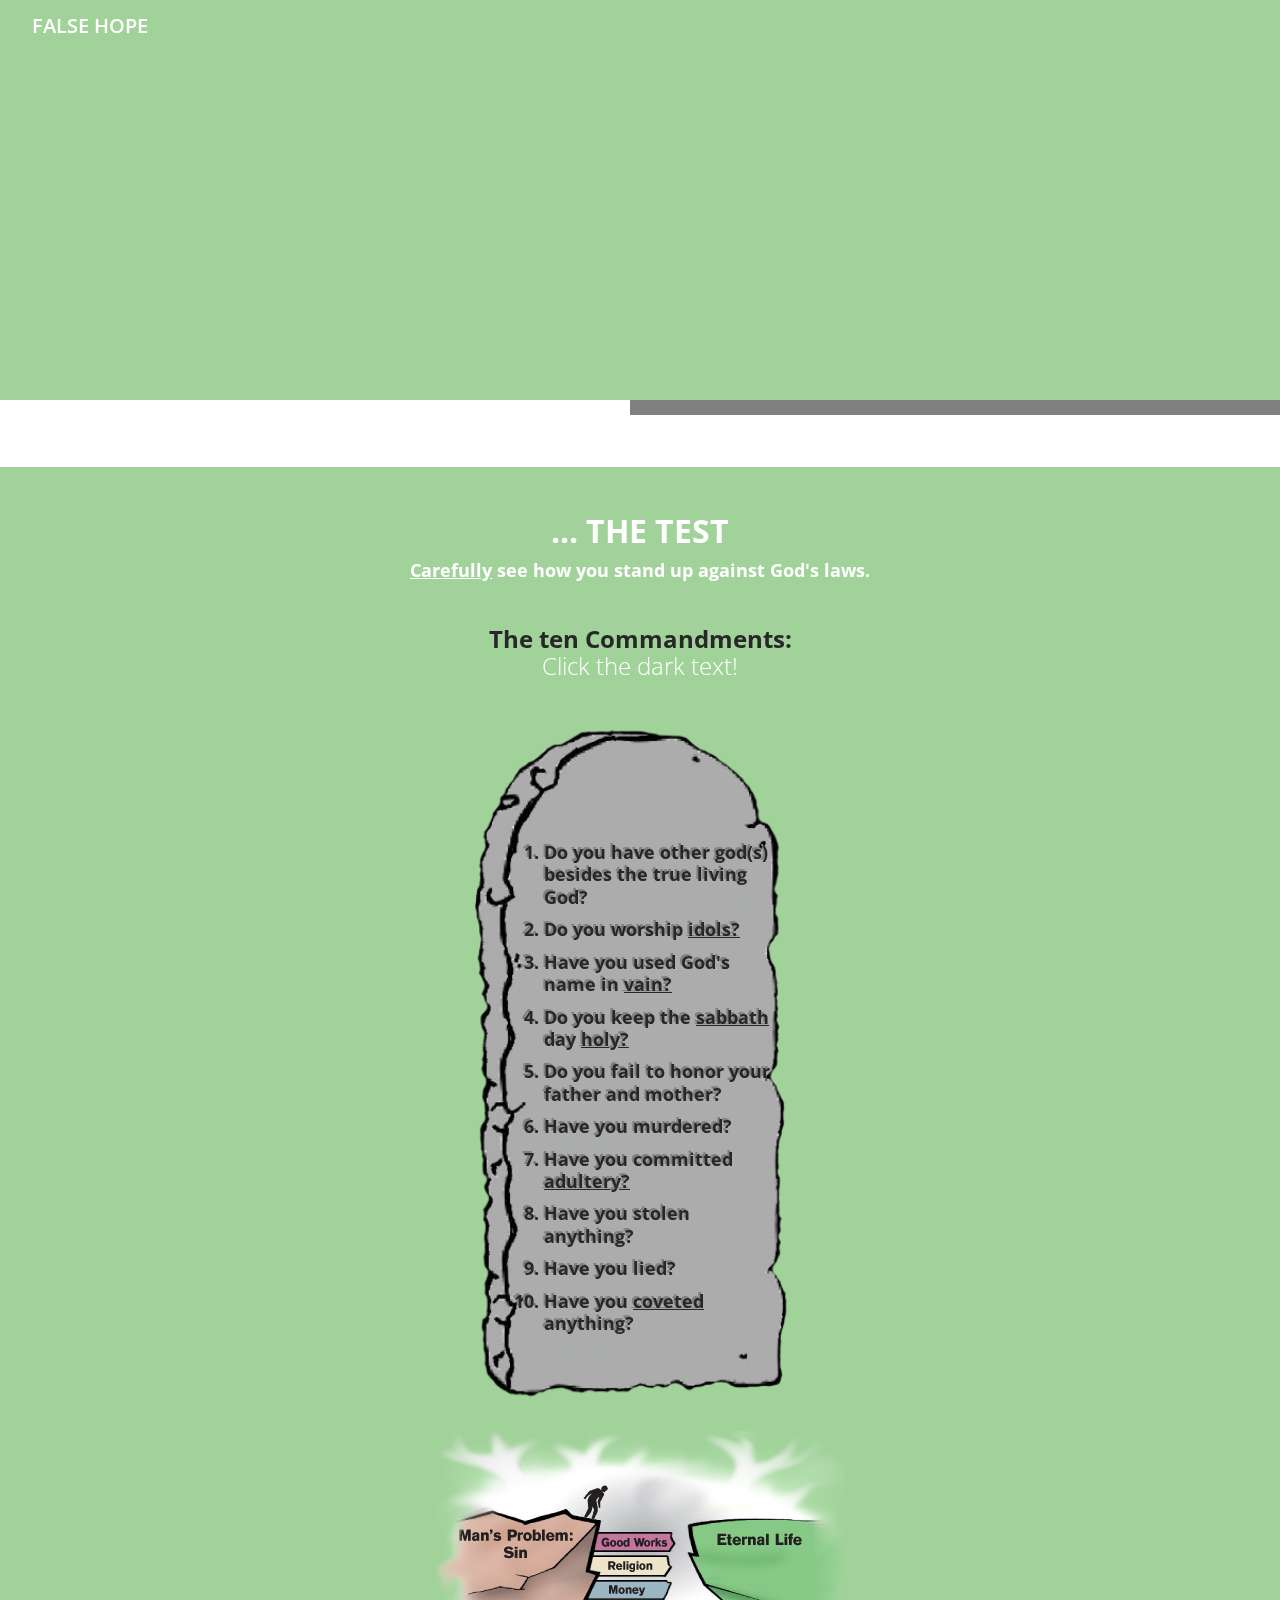
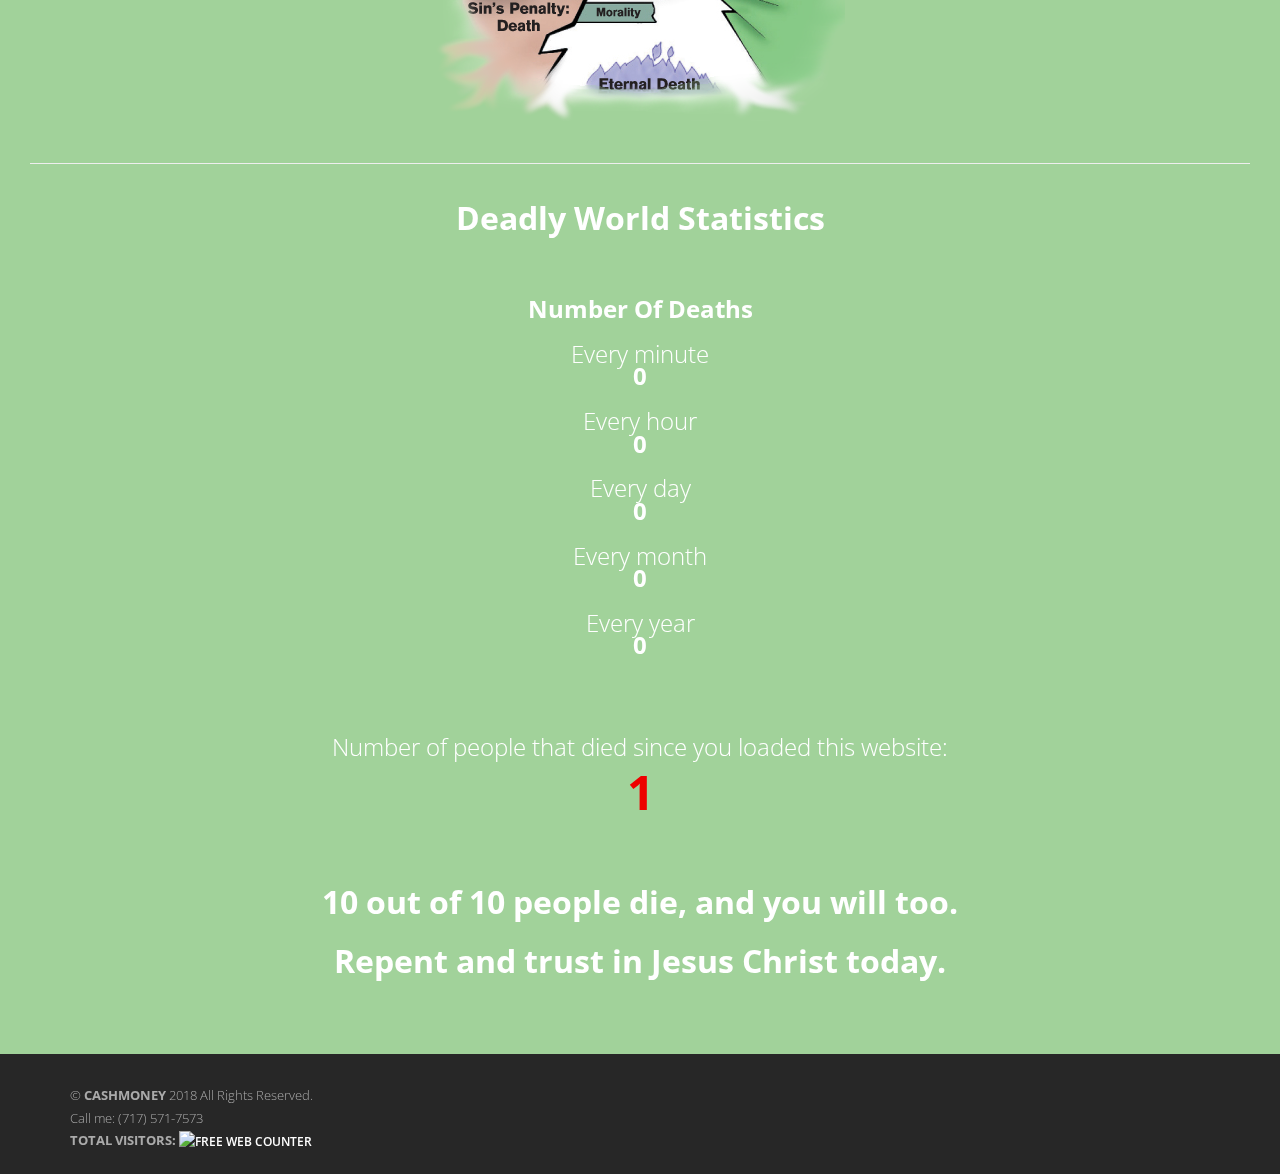
==== main.html @ 9b14effd "big commit landing page" ====
<!DOCTYPE html>
<html lang="en">

<!---------------------------------------------------- HEAD PAGE TITLE ----------------------------------------------------------->
  <head>
    <meta charset="utf-8">
    <meta http-equiv="X-UA-Compatible" content="IE=edge">
    <meta name="viewport" content="width=device-width, initial-scale=1">
   
    <title>FALSE HOPE</title>
	<link rel="shortcut icon" type="image/x-icon" href="cloud.ico" />
	<link rel="stylesheet" href="https://use.fontawesome.com/releases/v5.2.0/css/all.css" integrity="sha384-hWVjflwFxL6sNzntih27bfxkr27PmbbK/iSvJ+a4+0owXq79v+lsFkW54bOGbiDQ" crossorigin="anonymous">
    <link href="css/bootstrap.min.css" rel="stylesheet">
	<link rel="stylesheet" href="css/font-awesome.min.css">
	<link rel="stylesheet" href="css/animate.css">
	<link href="css/animate.min.css" rel="stylesheet"> 
	<link href="css/style.css" rel="stylesheet" />	
	<link href="css/clouds.css" rel="stylesheet" />	
	<link href="css/tree.css" rel="stylesheet" />	
  </head>
  <body>	
  <div class="bg">
  
  <!---------------------------------------------------- HEADER BANNER ----------------------------------------------------------->
	<header id="header" class="containera">
		<p class="menu"><i id="money" class="fas fa-cloud"></i> FALSE HOPE</p>
	</header>
	
<!---------------------------------------------------- VIDEO ----------------------------------------------------------->

<!--TREE----------------------->	
			  <div class="trunk">
			  <div>
				<div>
				  <div>
					<div>
					  <div>
						<div>
						  <div>
							<div></div>
							<div></div>
						  </div>
						  <div>
							<div></div>
							<div></div>
						  </div>
						</div>
						<div>
						  <div>
							<div></div>
							<div></div>
						  </div>
						  <div>
							<div></div>
							<div></div>
						  </div>
						</div>
					  </div>
					  <div>
						<div>
						  <div>
							<div></div>
							<div></div>
						  </div>
						  <div>
							<div></div>
							<div></div>
						  </div>
						</div>
						<div>
						  <div>
							<div></div>
							<div></div>
						  </div>
						  <div>
							<div></div>
							<div></div>
						  </div>
						</div>
					  </div>
					</div>
					<div>
					  <div>
						<div>
						  <div>
							<div></div>
							<div></div>
						  </div>
						  <div>
							<div></div>
							<div></div>
						  </div>
						</div>
						<div>
						  <div>
							<div></div>
							<div></div>
						  </div>
						  <div>
							<div></div>
							<div></div>
						  </div>
						</div>
					  </div>
					  <div>
						<div>
						  <div>
							<div></div>
							<div></div>
						  </div>
						  <div>
							<div></div>
							<div></div>
						  </div>
						</div>
						<div>
						  <div>
							<div></div>
							<div></div>
						  </div>
						  <div>
							<div></div>
							<div></div>
						  </div>
						</div>
					  </div>
					</div>
				  </div>
				  <div>
					<div>
					  <div>
						<div>
						  <div>
							<div></div>
							<div></div>
						  </div>
						  <div>
							<div></div>
							<div></div>
						  </div>
						</div>
						<div>
						  <div>
							<div></div>
							<div></div>
						  </div>
						  <div>
							<div></div>
							<div></div>
						  </div>
						</div>
					  </div>
					  <div>
						<div>
						  <div>
							<div></div>
							<div></div>
						  </div>
						  <div>
							<div></div>
							<div></div>
						  </div>
						</div>
						<div>
						  <div>
							<div></div>
							<div></div>
						  </div>
						  <div>
							<div></div>
							<div></div>
						  </div>
						</div>
					  </div>
					</div>
					<div>
					  <div>
						<div>
						  <div>
							<div></div>
							<div></div>
						  </div>
						  <div>
							<div></div>
							<div></div>
						  </div>
						</div>
						<div>
						  <div>
							<div></div>
							<div></div>
						  </div>
						  <div>
							<div></div>
							<div></div>
						  </div>
						</div>
					  </div>
					  <div>
						<div>
						  <div>
							<div></div>
							<div></div>
						  </div>
						  <div>
							<div></div>
							<div></div>
						  </div>
						</div>
						<div>
						  <div>
							<div></div>
							<div></div>
						  </div>
						  <div>
							<div></div>
							<div></div>
						  </div>
						</div>
					  </div>
					</div>
				  </div>
				</div>
				<div>
				  <div>
					<div>
					  <div>
						<div>
						  <div>
							<div></div>
							<div></div>
						  </div>
						  <div>
							<div></div>
							<div></div>
						  </div>
						</div>
						<div>
						  <div>
							<div></div>
							<div></div>
						  </div>
						  <div>
							<div></div>
							<div></div>
						  </div>
						</div>
					  </div>
					  <div>
						<div>
						  <div>
							<div></div>
							<div></div>
						  </div>
						  <div>
							<div></div>
							<div></div>
						  </div>
						</div>
						<div>
						  <div>
							<div></div>
							<div></div>
						  </div>
						  <div>
							<div></div>
							<div></div>
						  </div>
						</div>
					  </div>
					</div>
					<div>
					  <div>
						<div>
						  <div>
							<div></div>
							<div></div>
						  </div>
						  <div>
							<div></div>
							<div></div>
						  </div>
						</div>
						<div>
						  <div>
							<div></div>
							<div></div>
						  </div>
						  <div>
							<div></div>
							<div></div>
						  </div>
						</div>
					  </div>
					  <div>
						<div>
						  <div>
							<div></div>
							<div></div>
						  </div>
						  <div>
							<div></div>
							<div></div>
						  </div>
						</div>
						<div>
						  <div>
							<div></div>
							<div></div>
						  </div>
						  <div>
							<div></div>
							<div></div>
						  </div>
						</div>
					  </div>
					</div>
				  </div>
				  <div>
					<div>
					  <div>
						<div>
						  <div>
							<div></div>
							<div></div>
						  </div>
						  <div>
							<div></div>
							<div></div>
						  </div>
						</div>
						<div>
						  <div>
							<div></div>
							<div></div>
						  </div>
						  <div>
							<div></div>
							<div></div>
						  </div>
						</div>
					  </div>
					  <div>
						<div>
						  <div>
							<div></div>
							<div></div>
						  </div>
						  <div>
							<div></div>
							<div></div>
						  </div>
						</div>
						<div>
						  <div>
							<div></div>
							<div></div>
						  </div>
						  <div>
							<div></div>
							<div></div>
						  </div>
						</div>
					  </div>
					</div>
					<div>
					  <div>
						<div>
						  <div>
							<div></div>
							<div></div>
						  </div>
						  <div>
							<div></div>
							<div></div>
						  </div>
						</div>
						<div>
						  <div>
							<div></div>
							<div></div>
						  </div>
						  <div>
							<div></div>
							<div></div>
						  </div>
						</div>
					  </div>
					  <div>
						<div>
						  <div>
							<div></div>
							<div></div>
						  </div>
						  <div>
							<div></div>
							<div></div>
						  </div>
						</div>
						<div>
						  <div>
							<div></div>
							<div></div>
						  </div>
						  <div>
							<div></div>
							<div></div>
						  </div>
						</div>
					  </div>
					</div>
				  </div>
				</div>
			  </div>
			  <div>
				<div>
				  <div>
					<div>
					  <div>
						<div>
						  <div>
							<div></div>
							<div></div>
						  </div>
						  <div>
							<div></div>
							<div></div>
						  </div>
						</div>
						<div>
						  <div>
							<div></div>
							<div></div>
						  </div>
						  <div>
							<div></div>
							<div></div>
						  </div>
						</div>
					  </div>
					  <div>
						<div>
						  <div>
							<div></div>
							<div></div>
						  </div>
						  <div>
							<div></div>
							<div></div>
						  </div>
						</div>
						<div>
						  <div>
							<div></div>
							<div></div>
						  </div>
						  <div>
							<div></div>
							<div></div>
						  </div>
						</div>
					  </div>
					</div>
					<div>
					  <div>
						<div>
						  <div>
							<div></div>
							<div></div>
						  </div>
						  <div>
							<div></div>
							<div></div>
						  </div>
						</div>
						<div>
						  <div>
							<div></div>
							<div></div>
						  </div>
						  <div>
							<div></div>
							<div></div>
						  </div>
						</div>
					  </div>
					  <div>
						<div>
						  <div>
							<div></div>
							<div></div>
						  </div>
						  <div>
							<div></div>
							<div></div>
						  </div>
						</div>
						<div>
						  <div>
							<div></div>
							<div></div>
						  </div>
						  <div>
							<div></div>
							<div></div>
						  </div>
						</div>
					  </div>
					</div>
				  </div>
				  <div>
					<div>
					  <div>
						<div>
						  <div>
							<div></div>
							<div></div>
						  </div>
						  <div>
							<div></div>
							<div></div>
						  </div>
						</div>
						<div>
						  <div>
							<div></div>
							<div></div>
						  </div>
						  <div>
							<div></div>
							<div></div>
						  </div>
						</div>
					  </div>
					  <div>
						<div>
						  <div>
							<div></div>
							<div></div>
						  </div>
						  <div>
							<div></div>
							<div></div>
						  </div>
						</div>
						<div>
						  <div>
							<div></div>
							<div></div>
						  </div>
						  <div>
							<div></div>
							<div></div>
						  </div>
						</div>
					  </div>
					</div>
					<div>
					  <div>
						<div>
						  <div>
							<div></div>
							<div></div>
						  </div>
						  <div>
							<div></div>
							<div></div>
						  </div>
						</div>
						<div>
						  <div>
							<div></div>
							<div></div>
						  </div>
						  <div>
							<div></div>
							<div></div>
						  </div>
						</div>
					  </div>
					  <div>
						<div>
						  <div>
							<div></div>
							<div></div>
						  </div>
						  <div>
							<div></div>
							<div></div>
						  </div>
						</div>
						<div>
						  <div>
							<div></div>
							<div></div>
						  </div>
						  <div>
							<div></div>
							<div></div>
						  </div>
						</div>
					  </div>
					</div>
				  </div>
				</div>
				<div>
				  <div>
					<div>
					  <div>
						<div>
						  <div>
							<div></div>
							<div></div>
						  </div>
						  <div>
							<div></div>
							<div></div>
						  </div>
						</div>
						<div>
						  <div>
							<div></div>
							<div></div>
						  </div>
						  <div>
							<div></div>
							<div></div>
						  </div>
						</div>
					  </div>
					  <div>
						<div>
						  <div>
							<div></div>
							<div></div>
						  </div>
						  <div>
							<div></div>
							<div></div>
						  </div>
						</div>
						<div>
						  <div>
							<div></div>
							<div></div>
						  </div>
						  <div>
							<div></div>
							<div></div>
						  </div>
						</div>
					  </div>
					</div>
					<div>
					  <div>
						<div>
						  <div>
							<div></div>
							<div></div>
						  </div>
						  <div>
							<div></div>
							<div></div>
						  </div>
						</div>
						<div>
						  <div>
							<div></div>
							<div></div>
						  </div>
						  <div>
							<div></div>
							<div></div>
						  </div>
						</div>
					  </div>
					  <div>
						<div>
						  <div>
							<div></div>
							<div></div>
						  </div>
						  <div>
							<div></div>
							<div></div>
						  </div>
						</div>
						<div>
						  <div>
							<div></div>
							<div></div>
						  </div>
						  <div>
							<div></div>
							<div></div>
						  </div>
						</div>
					  </div>
					</div>
				  </div>
				  <div>
					<div>
					  <div>
						<div>
						  <div>
							<div></div>
							<div></div>
						  </div>
						  <div>
							<div></div>
							<div></div>
						  </div>
						</div>
						<div>
						  <div>
							<div></div>
							<div></div>
						  </div>
						  <div>
							<div></div>
							<div></div>
						  </div>
						</div>
					  </div>
					  <div>
						<div>
						  <div>
							<div></div>
							<div></div>
						  </div>
						  <div>
							<div></div>
							<div></div>
						  </div>
						</div>
						<div>
						  <div>
							<div></div>
							<div></div>
						  </div>
						  <div>
							<div></div>
							<div></div>
						  </div>
						</div>
					  </div>
					</div>
					<div>
					  <div>
						<div>
						  <div>
							<div></div>
							<div></div>
						  </div>
						  <div>
							<div></div>
							<div></div>
						  </div>
						</div>
						<div>
						  <div>
							<div></div>
							<div></div>
						  </div>
						  <div>
							<div></div>
							<div></div>
						  </div>
						</div>
					  </div>
					  <div>
						<div>
						  <div>
							<div></div>
							<div></div>
						  </div>
						  <div>
							<div></div>
							<div></div>
						  </div>
						</div>
						<div>
						  <div>
							<div></div>
							<div></div>
						  </div>
						  <div>
							<div></div>
							<div></div>
						  </div>
						</div>
					  </div>
					</div>
				  </div>
				</div>
			  </div>
			</div>
 
	</div>
	<br/>
	<br/>
	<br/>
<!---------------------------------------------------- FOOTER SUB-BODY ----------------------------------------------------------->
	<footer>
	
<!---------------------------------------------------- INTRODUCTION ----------------------------------------------------------->
		
		
<!---------------------------------------------------- THE TEST: THE TEN COMMANDMENTS ----------------------------------------------------------->
		<font size="4">
		<center>
			<br/>
				<p>
					<b>
					<font size="6">
							<i class="fas fa-clipboard-list"></i>
							... 
							<i id="money" class="fas fa-file-signature"></i>
						THE TEST
					</font> 
				</b>
				</p>
				<p>
				<b>
					<font size="4">
							<u>Carefully</u> see how you stand up against God's laws.
					</font>
				</b>
			<br/>
			<br/>
			<br/>
			
			<a title="Click to be taken to exodus 20 :)" target="_blank" href="https://www.biblegateway.com/passage/?search=Exodus+20%3A1-21&version=NIV"> 
				<font size="5">
					<b>
						The ten Commandments:
					</b>
				</font>
			</a>
			</br>
			<font size="5">
				<span class="blinking"><i  class="fas fa-hand-point-right"></i>
				Click the dark text!</span>
			</font>

			<div id="containerImg">
				<img id="image" src="tablet.png">
					<a id="text">
						<ol class="tenCom" >
							<b>
								<li onclick="com1()">
									<a>
										Do you have other god(s) besides the true living God? 
									</a>
								</li>
								<p class="sep"></p>
								
								<li onclick="com2()">
									<a>
										Do you worship
										<a title="Click for definition :)" target="_blank" href="https://www.biblestudytools.com/dictionary/idolatry/">
											<u>idols?</u>
										</a>
									</a>
								</li>
								<p class="sep"></p>
								
								<li onclick="com3()">
									<a>
										Have you used God's name in 
										<a title="Click for definition :)" target="_blank" href="https://www.biblestudytools.com/dictionary/vain/">
											<u>vain?</u>
										</a>
									</a>
								</li>
								<p class="sep"></p>
								
								<li onclick="com4()">
									<a>
										Do you keep the 
										<a title="Click for definition :)" target="_blank" href="https://www.biblestudytools.com/dictionary/sabbath/">
											<u>sabbath</u>
										</a> 
										<a>day</a>
										<a title="Click for definition :)" target="_blank" href="https://www.biblestudytools.com/dictionary/holy-holiness/">
											<u>holy?</u>
										</a>
									</a>
								</li>
								<p class="sep"></p>
								
								<li onclick="com5()">
									<a>
										Do you fail to honor your father and mother?
									</a>
								</li>
								<p class="sep"></p>
								
								<li onclick="com6()">
									<a>
										Have you murdered?
									</a>
								</li>
								<p class="sep"></p>
								
								<li onclick="com7()">
									<a>
										Have you committed
											<a title="Click for definition :)" target="_blank" href="https://www.christiancourier.com/articles/343-what-is-adultery">
											<u>adultery?</u>
											</a>
									</a>
								</li>
								<p class="sep"></p>
								
								<li onclick="com8()">
									<a>
										Have you stolen anything?
									</a>
								</li>
								<p class="sep"></p>
								
								<li onclick="com9()">
									<a>
										Have you lied?
									</a>
								</li>
								<p class="sep"></p>
								
								<li onclick="com10()">
									<a>
										Have you 
											<a title="Click for definition :)" target="_blank" href="https://www.google.com/search?q=covet+meaning&ie=utf-8&oe=utf-8&client=firefox-b-1">
											<u>coveted</u>
											</a> 
										
										<a>anything?</a>
									</a>
								</li>
							</b>
						</ol>
					</a>
				</div>
					
			</center>
			</font>
		</p>

<!---------------------------------------------------- FURTHER EXPLAINATION ----------------------------------------------------------->
			
			
					 <center>
						<img class="responsive" src="bridge1.png"/>
					 </center>
				 
			
			
<!---------------------------------------------------- DEADLY STATISTICS ----------------------------------------------------------->
		</br>
				<hr/>
					<center>
						<br/>
							<p>
							<b>
							<font size="6">
								<span class="bs">
									<i class="fas fa-skull"></i> 
									Deadly
								</span> 
									World Statistics
								</b> 
								</p>
							</font>
						</br>
						</br>
						
							<font size="5">
								<div id="counter">
									<b>Number Of Deaths</b>
									<br/>
									<br/>
										 Every minute <br/><b><span class="counter-value" data-count="105">0</span></b>
									<br/>
									<br/>
										 Every hour <br/><b><span class="counter-value" data-count="6316">0</span></b>
									<br/>
									<br/>
										 Every day <br/><b><span class="counter-value" data-count="151600">0</span></b>
									<br/>
									<br/>
										Every month <br/><b><span class="counter-value" data-count="4608333">0</span></b>
									<br/>
									<br/>
										Every year <br/><b><span class="counter-value" data-count="55300000">0</span></b>
								</div>
								<br/>
								<br/>
								<br/>
									<div >
										  Number of people that died since you loaded this website: <br/><br/>
										<font size="8" color="#EE0000"><b><span class="yearCount" data-count="55300000">0</span></b>
										</font>
									</div>
									<br/>
									<br/>
									<br/>
							</font>
							<font size="6">
								<b> 
									10 out of 10 people die, and you will too. <br/><br/>
									Repent and trust in Jesus Christ today.
								</b>
							</font>
							
							
							<br/>
							<br/>
							<br/>
					</center>						
	</footer>

<!---------------------------------------------------- THE FOOT ----------------------------------------------------------->
	<div class="sub-footer">
		<div class="container">			
				<div class="copyright">
					<p>&copy; <b>CASHMONEY</b> 2018 All Rights Reserved.<br/> Call me:</b> (717) 571-7573
				
                
				<br/>
				<b>TOTAL VISITORS: </b>
					<a href='https://www.counter12.com'><img src='https://www.counter12.com/img-w44DDz823wAZBCW9-33.gif' border='0' alt='free web counter'></a><script type='text/javascript' src='https://www.counter12.com/ad.js?id=w44DDz823wAZBCW9' height="5px" width="7px"></script>
					</p>
					
				</div>
		</div>				
	</div>

<!---------------------------------------------------- TEN COMMANDMENT INFORMATION ----------------------------------------------------------->
	<script>
	function com1() {
			alert("Commandment 1:" + "\n" + "\n" + " Anything that replaces the God that gave you life is considered a false god. (e.g. Science, the universe, yourself...)");
	}
	function com2() {
			alert("Commandment 2:" + "\n" + "\n" + "Idolatry is not just bowing down to wooden carvings." + "\n" + "\n" + " Have you ever watched American idol? Consider the TV stars you may worship or the football team you might glorify. You may not be falling on your face towards a manmade object, but anything that is manmade and holds a resemblance to heaven or God is considered a false image or in other words an idol. (e.g. do you worship money, sex, food, sleep, people, images...)" + "\n" + "\n" + "Are you an idolater?  ");
	}
	function com3() {
			alert("Commandment 3:" + "\n" + "\n" + " Using God's name as a swear word is considered blasphemy, it’s very serious." + "\n" + "\n" + " God said in Exodus 20 that He will not hold anyone guiltless who does this. Saying the name of Jesus is the same thing. When you do this, you are cursing the God who is giving you life. Isn't it peculiar that we us God's name and no other god(s), perhaps it's because we know which God has authority. (e.g. omg, oh my God...) " + "\n" + "\n" + " Have you used God's name as a curse word?");
	}
	function com4() {
			alert("Commandment 4:" + "\n" + "\n" + " The sabbath day is one day out of the week you choose not to work on (e.g. Sunday)." + "\n" + "\n" + " Matthew 12:8 Describes Jesus as being the Lord of sabbath, which indicates that He has authority over the rules and regulations that govern the sabbath day." + "\n" + "\n" + " Have you broken the sabbath?  ");
	}
	function com5() {
			alert("Commandment 5:" + "\n" + "\n" + " When your parents told you to do, think or say something did you honor their request? If you have dishonored them even one time you have broken this law." + "\n" + "\n" + " Have you dishonored your parents?");
	}
	function com6() {
			alert("Commandment 6:" + "\n" + "\n" + " Jesus said in Matthew 5:21-26 anyone who is angry with someone has committed murder with them in their heart." + "\n" + "\n" + " Have you ever hated someone or was angry towards them?");
	}
	function com7() {
			alert("Commandment 7:" + "\n" + "\n" + " Jesus said in Matthew 5:28 anyone who looks at a woman or man lustfully (sexual desire) has already committed adultery with them in their heart." + "\n" + "\n" + " Have you committed adultery?");
	}
	function com8() {
			alert("Commandment 8:" + "\n" + "\n" + " Have you stolen anything? The value of the object doesn’t matter. (e.g. music, candy, money...)");
	}
	function com9() {
			alert("Commandment 9:" + "\n" + "\n" + " Bearing false witness is the same as lying. If you have told lies you are considered a liar." + "\n" + "\n" + " Have you ever lied?");
	}
	function com10() {
			alert("Commandment 10:" + "\n" + "\n" + " Coveting is a yearning to want or possess something." + "\n" + "\n" + " Have you ever coveted?");
	}
	</script>

<!---------------------------------------------------- JAVASCRIPT PLUGINS ----------------------------------------------------------->
    <script src="js/jquery.js"></script>		
    <script src="js/bootstrap.min.js"></script>	
	<script src="js/wow.min.js"></script>
	
	<script src="https://ajax.googleapis.com/ajax/libs/jquery/2.1.1/jquery.min.js"></script>
	<script src="https://cdnjs.cloudflare.com/ajax/libs/jquery-countto/1.2.0/jquery.countTo.js"></script>
	
<!---------------------------------------------------- JAVASCRIPT CODE ----------------------------------------------------------->
	<script>
	wow = new WOW(
	 {
	
		}	) 
		.init();
	</script>
	<script>
	document.getElementById('currentyear').appendChild(document.createTextNode(new Date().getFullYear()))
	</script>	
	
<!---------------------------------------------------- JAVASCRIPT national debt raw number ----------------------------------------------------------->	
	<script src="https://cdn.rawgit.com/shennyg/us-national-debt-widget/d402d06f61b19aee6c134007f3cad3a0fe39a2a8/dist/debtClock.min.js" type="text/javascript">
	</script>
	<script type="text/javascript">
	(function() {
    var options = {};
    var debtClock = new DebtClock(options);
	})();
	</script>
	
<!---------------------------------------------------- COUNTER WHEN SCROLLED ----------------------------------------------------------->
	<script>
	var a = 0;
	$(window).scroll(function() {

	var oTop = $('#counter').offset().top - window.innerHeight;
	if (a == 0 && $(window).scrollTop() > oTop) {
    $('.counter-value').each(function() {
      var $this = $(this),
        countTo = $this.attr('data-count');
      $({
        countNum: $this.text()
      }).animate({
          countNum: countTo
        },

        {

          duration: 10000,
          easing: 'swing',
          step: function() {
            $this.text(Math.floor(this.countNum));
          },
          complete: function() {
            $this.text(this.countNum);
            //alert('finished');
          }

        });
		});
		a = 1;
	}

	});
	</script>
	
<!---------------------------------------------------- ADDITIONAL CODE FOR SCROLL COUNTER ----------------------------------------------------------->
	<script>
	/*Appear than count function*/
	function isScrolledIntoView(el) {
	var elemTop = el.getBoundingClientRect().top;
	var elemBottom = el.getBoundingClientRect().bottom;

	var isVisible = (elemTop >= 0) && (elemBottom <= window.innerHeight);
	return isVisible;
	}

	$(window).on('scroll', function() {
	if (isScrolledIntoView(document.getElementById('counters'))) {
    $('.ace-counter-number').countTo();

    // Unbind scroll event
    $(window).off('scroll');
	}
	});
	</script>
	
<!---------------------------------------------------- AUTO COUNTER WHEN PAGE IS LOADED  ----------------------------------------------------------->
	<script>
	/*countyear automatically */
	$('.yearCount').each(function() {
    var $this = $(this),
      countTo = $this.attr('data-count');

    $({
      countNum: $this.text()
    }).animate({
        countNum: countTo
      },

      {

        duration: 31557600000,
        easing: 'linear',
        step: function() {
          $this.text(Math.floor(this.countNum));
        },
        complete: function() {
          $this.text(this.countNum);
        }

      });

	});
	</script>
	<script>
	/*countyear automatically */
	$('.moneyearned').each(function() {
    var $this = $(this),
      countTo = $this.attr('data-count');

    $({
      countNum: $this.text()
    }).animate({
        countNum: countTo
      },

      {

        duration: 30000,
        easing: 'linear',
        step: function() {
          $this.text(Math.floor(this.countNum));
        },
        complete: function() {
          $this.text(this.countNum);
        }

      });

	});
	</script>
	</div>
  </body>
</html>
---- css/style.css ----
@import url(http://fonts.googleapis.com/css?family=Open+Sans:400,300,700,600);
@import url('font-awesome.css');
/* ==== overwrite bootstrap standard ==== */
@import url('animate.css');

.titlehome {
	max-width: 100%;
    	height: auto;
	position: fixed;
	top: 32%;
  	left: 32%;
}

.img-hor-vert {
     	-moz-transform: scaleX(-1);
        -o-transform: scaleX(-1);
        -webkit-transform: scaleX(-1);
        transform: scaleX(-1);
        filter: FlipH;
        -ms-filter: "FlipH";
}

body {
	font-family:'Open Sans', Arial, sans-serif;
	font-size:14px;
	font-weight:300;
	line-height:1.6em;
	color:#fff;
	background-color:#fff;
	overflow-x:hidden;
}

hi,h2,h4,h6 {
	color:#272727;
	line-height:1.1em;
}

p {
	color:#aaa;
	font-size:13px;

}
div.cons {
	margin-top: 275px;
	margin-bottom: 275px;
}
a {
    text-decoration:none;
    transition: all 0.1s ease-in-out;
    -moz-transition: all 0.1s ease-in-out;
    -webkit-transition: all 0.1s ease-in-out;
    -o-transition: all 0.1s ease-in-out;
    outline: none;
	color:#272727;
}
a:hover {
	text-decoration: none;
	color:#aaa;	
	}

.btn {
	border-radius:0;
	margin-top:10px;
	background-color: #70bb65;
	text-transform:uppercase;
	border-color:#fff;
	font-size:14px;
}

.btn:hover {
	background-color: #fff;
	border-color:#f2f2f2;
	color:#272727;	
}

.tenCom {
	text-decoration:none;
    	transition: all 0.1s ease-in-out;
    	-moz-transition: all 0.1s ease-in-out;
    	-webkit-transition: all 0.1s ease-in-out;
   	 -o-transition: all 0.1s ease-in-out;
   	 
	color:#272727;
	position: absolute;
   	 left: 45px;
	margin-top:150px;
	width: 270px;
	height: 687px;
}

ol {
	text-shadow: -0.1em -0.1em 0.02em gray;
	text-align: left;
	
}

.sep {
	line-height: 30px;
}

.container {
	height: 100px;
}
.containera {
	height: 400px;
}



#money {
  animation: shake 10.0s infinite;
}

@keyframes shake {
 0% { transform: translate(-1px, 1px) rotate(0deg); }
  5% { transform: translate(1px, -2px) rotate(-1deg); }
  10% { transform: translate(-3px, 0px) rotate(1deg); }
  15% { transform: translate(3px, 2px) rotate(0deg); }
  20% { transform: translate(1px, -1px) rotate(-1deg); }
  25% { transform: translate(-1px, 2px) rotate(1deg); }
  30% { transform: translate(-3px, 1px) rotate(0deg); }
  35% { transform: translate(3px, 1px) rotate(-1deg); }
  40% { transform: translate(-1px, -3px) rotate(1deg); }
  45% { transform: translate(1px, 1px) rotate(0deg); }
  50% { transform: translate(-2px, -1px) rotate(-1deg); }
55% { transform: translate(-1px, 1px) rotate(0deg); }
  60% { transform: translate(1px, -2px) rotate(-1deg); }
  65% { transform: translate(-3px, 0px) rotate(1deg); }
  70% { transform: translate(3px, 2px) rotate(0deg); }
  75% { transform: translate(1px, -1px) rotate(-1deg); }
  80% { transform: translate(-1px, 2px) rotate(1deg); }
  85% { transform: translate(-3px, 1px) rotate(0deg); }
  90% { transform: translate(3px, 1px) rotate(-1deg); }
  95% { transform: translate(-1px, -3px) rotate(1deg); }
  100% { transform: translate(1px, 1px) rotate(0deg); }
0% { transform: translate(-1px, 1px) rotate(0deg); }
  
}

 	

.responsive {
  width: auto ;
  max-width: 100% ;
  height: auto ;
} 
/*===========================
  Menu and Navigation
============================ */


.menu {
	padding: 15px;
	font-size:20px;
	color: white;
	float:left;
	text-transform:uppercase;
	font-weight:600;	
}

.navbar-collapse {
  padding-right: 15px;
  padding-left: 15px;
  overflow-x: visible;
  -webkit-overflow-scrolling: touch;
  border-top: 0px solid transparent;
  -webkit-box-shadow: inset 0 1px 0 rgba(255, 255, 255, .1);
          box-shadow: inset 0 1px 0 rgba(255, 255, 255, .1);
}
.navbar-collapse.in {
  overflow-y: auto;
}

.menu ul.nav-tabs li {
	color:#fff;	
}

.nav-tabs {
	border-bottom: 0;
}
.nav-tabs > li {
	float: left;
	margin-bottom: 0;
}

.nav-tabs > li > a {	
	border-radius:0;
	color:#fff;
	padding:30px;
}

.nav-tabs > li > a:hover {
	color:#272727;
	background:#fff;	
} 

.nav-tabs > li a.active {
	color: #555;
	cursor: default;
	background-color: #fff;
	border: 1px solid #fff;
	border-bottom-color:#fff;
}

.navbar-default {
	background-color: #70bb65;
	border-color:#70bb65;
}
/*===========================
vid border
===========================*/
.vid-border{
	
	border-left: 14px solid black;
	border-right: 14px solid black;
	
}
/*===========================
vid background
============================*/

.bg {
	background-color: #a1d29a;
}

/*===========================
video
============================*/

.video-container {
	position:relative;
	padding-bottom:56.25%;
	padding-top:30px;
	height:0;
	overflow:hidden;
	background-color: #70bb65;
}

.video-container iframe, .video-container object, .video-container embed {
	position:absolute;
	top:0;
	left:0;
	width:100%;
	height:100%;
}

.imgbill {
	opacity: 0.5;
}

#containerbill {
	width: 282px; 
  	height: 150px;
  	position: relative;
}

#imagebill {
  	position: absolute;
  	left: 0;
	top: 0;
	width: 282px;
	height:	150px;

	animation: dollarbill 25.0s;
  	animation-iteration-count: infinite;
}

.natdebt {
	
	font-size:25px;
	opacity: 100;
 	position: absolute;
    	top: 50%;
    	left: 50%;
    	transform: translate(-50%, -50%);
}



@keyframes dollarbill {
  0% { transform: translate(1px, 1px) rotate(0deg); }
  10% { transform: translate(-1px, -2px) rotate(-1deg); }
  20% { transform: translate(-3px, 0px) rotate(1deg); }
  30% { transform: translate(3px, 2px) rotate(0deg); }
  40% { transform: translate(1px, -1px) rotate(1deg); }
  50% { transform: translate(-1px, 2px) rotate(-1deg); }
  60% { transform: translate(-3px, 1px) rotate(0deg); }
  70% { transform: translate(3px, 1px) rotate(-1deg); }
  80% { transform: translate(-1px, -1px) rotate(1deg); }
  90% { transform: translate(1px, 2px) rotate(0deg); }
  100% { transform: translate(1px, -2px) rotate(-1deg); }
}




.about {
	padding:80px 0 80px 0;
	background:#fff;
}

.about .text-center h2 {
	text-transform:uppercase;
	font-weight:550;
	font-size:24px;
}

.about .text-center p {
	margin-top:20px;
	margin-bottom:80px;
	color:#aaa;
} 

.btn-gamp a {
  float: right;
  font-size: 12px;
  text-transform: uppercase;
  letter-spacing: 3px;
  color: #272727;
  border: 2px solid #272727;
  width: 180px;
  height: 60px;
  text-align: center;
  display: inline-block;
  line-height: 56px;
}

.btn-gamp a:hover {
  opacity: 0.8;
  transition: all 0.5s;
}

.gamp-btn a {
  float: left;
  font-size: 12px;
  text-transform: uppercase;
  letter-spacing: 3px;
  background: #272727;
  color: #ffffff;
  width: 180px;
  height: 60px;
  text-align: center;
  display: inline-block;
  line-height: 60px;
}
.gamp-btn a:hover {
  color: #ffffff;
  opacity: 0.8;
  transition: all 0.5s;
}

.center span {
	color:#E8CE0E;
}

#about-us {
	margin-bottom:50px;
}

#about-us .text-center h2 {
	text-transform:uppercase;
	font-weight:550;
	font-size:24px;
	margin-bottom:30px;
}

.skill_text {
  display: block;
  margin-bottom: 60px;
  margin-top: 25px;
  overflow: hidden;
}

.sinlge-skill {
  background:#f2f2f2;
  border-radius: 100%;
  color: #FFFFFF;
  font-size: 22px;
  font-weight: bold;
  height: 200px;
  position: relative;
  width: 200px;
  text-transform: uppercase;
  overflow: hidden;
  margin: 30px 0;
}

.sinlge-skill p em {
  color: #FFFFFF;
  font-size: 38px;
}

.sinlge-skill p {
  line-height: 1;
   color: #FFFFFF;
}

.joomla-skill, 
.html-skill, 
.css-skill, 
.wp-skill {
  position: absolute;
  height: 100%;
  bottom: 0;
  width:100%;
  border-radius: 100%;
  padding: 70px 0;
  text-align: center;
}

.joomla-skill {
  background: rgb(242,242,242); /* Old browsers */
  background: -moz-linear-gradient(top, rgba(242,242,242,1) 0%, rgba(242,242,242,1) 28%, rgba(45,125,164,1) 28%); /* FF3.6+ */
  background: -webkit-gradient(linear, left top, left bottom, color-stop(0%,rgba(242,242,242,1)), color-stop(28%,rgba(242,242,242,1)), color-stop(28%,rgba(45,125,164,1))); /* Chrome,Safari4+ */
  background: -webkit-linear-gradient(top, rgba(242,242,242,1) 0%,rgba(242,242,242,1) 28%,rgba(45,125,164,1) 28%); /* Chrome10+,Safari5.1+ */
  background: -o-linear-gradient(top, rgba(242,242,242,1) 0%,rgba(242,242,242,1) 28%,rgba(45,125,164,1) 28%); /* Opera 11.10+ */
  background: -ms-linear-gradient(top, rgba(242,242,242,1) 0%,rgba(242,242,242,1) 28%,rgba(45,125,164,1) 28%); /* IE10+ */
  background: linear-gradient(to bottom, rgba(242,242,242,1) 0%,rgba(242,242,242,1) 28%,rgba(45,125,164,1) 28%); /* W3C */
  filter: progid:DXImageTransform.Microsoft.gradient( startColorstr='#f2f2f2', endColorstr='#2d7da4',GradientType=0 ); /* IE6-9 */    
}

.html-skill {
  background: rgb(242,242,242); /* Old browsers */
  background: -moz-linear-gradient(top, rgba(242,242,242,1) 0%, rgba(242,242,242,1) 9%, rgba(106,164,47,1) 9%); /* FF3.6+ */
  background: -webkit-gradient(linear, left top, left bottom, color-stop(0%,rgba(242,242,242,1)), color-stop(9%,rgba(242,242,242,1)), color-stop(9%,rgba(106,164,47,1))); /* Chrome,Safari4+ */
  background: -webkit-linear-gradient(top, rgba(242,242,242,1) 0%,rgba(242,242,242,1) 9%,rgba(106,164,47,1) 9%); /* Chrome10+,Safari5.1+ */
  background: -o-linear-gradient(top, rgba(242,242,242,1) 0%,rgba(242,242,242,1) 9%,rgba(106,164,47,1) 9%); /* Opera 11.10+ */
  background: -ms-linear-gradient(top, rgba(242,242,242,1) 0%,rgba(242,242,242,1) 9%,rgba(106,164,47,1) 9%); /* IE10+ */
  background: linear-gradient(to bottom, rgba(242,242,242,1) 0%,rgba(242,242,242,1) 9%,rgba(106,164,47,1) 9%); /* W3C */
  filter: progid:DXImageTransform.Microsoft.gradient( startColorstr='#f2f2f2', endColorstr='#6aa42f',GradientType=0 ); /* IE6-9 */
}

.css-skill {
  background: rgb(242,242,242); /* Old browsers */
  background: -moz-linear-gradient(top, rgba(242,242,242,1) 0%, rgba(242,242,242,1) 32%, rgba(255,189,32,1) 32%); /* FF3.6+ */
  background: -webkit-gradient(linear, left top, left bottom, color-stop(0%,rgba(242,242,242,1)), color-stop(32%,rgba(242,242,242,1)), color-stop(32%,rgba(255,189,32,1))); /* Chrome,Safari4+ */
  background: -webkit-linear-gradient(top, rgba(242,242,242,1) 0%,rgba(242,242,242,1) 32%,rgba(255,189,32,1) 32%); /* Chrome10+,Safari5.1+ */
  background: -o-linear-gradient(top, rgba(242,242,242,1) 0%,rgba(242,242,242,1) 32%,rgba(255,189,32,1) 32%); /* Opera 11.10+ */
  background: -ms-linear-gradient(top, rgba(242,242,242,1) 0%,rgba(242,242,242,1) 32%,rgba(255,189,32,1) 32%); /* IE10+ */
  background: linear-gradient(to bottom, rgba(242,242,242,1) 0%,rgba(242,242,242,1) 32%,rgba(255,189,32,1) 32%); /* W3C */
  filter: progid:DXImageTransform.Microsoft.gradient( startColorstr='#f2f2f2', endColorstr='#ffbd20',GradientType=0 ); /* IE6-9 */
}

.wp-skill {
  background: rgb(242,242,242); /* Old browsers */
  background: -moz-linear-gradient(top, rgba(242,242,242,1) 0%, rgba(242,242,242,1) 19%, rgba(219,54,21,1) 19%); /* FF3.6+ */
  background: -webkit-gradient(linear, left top, left bottom, color-stop(0%,rgba(242,242,242,1)), color-stop(19%,rgba(242,242,242,1)), color-stop(19%,rgba(219,54,21,1))); /* Chrome,Safari4+ */
  background: -webkit-linear-gradient(top, rgba(242,242,242,1) 0%,rgba(242,242,242,1) 19%,rgba(219,54,21,1) 19%); /* Chrome10+,Safari5.1+ */
  background: -o-linear-gradient(top, rgba(242,242,242,1) 0%,rgba(242,242,242,1) 19%,rgba(219,54,21,1) 19%); /* Opera 11.10+ */
  background: -ms-linear-gradient(top, rgba(242,242,242,1) 0%,rgba(242,242,242,1) 19%,rgba(219,54,21,1) 19%); /* IE10+ */
  background: linear-gradient(to bottom, rgba(242,242,242,1) 0%,rgba(242,242,242,1) 19%,rgba(219,54,21,1) 19%); /* W3C */
  filter: progid:DXImageTransform.Microsoft.gradient( startColorstr='#f2f2f2', endColorstr='#db3615',GradientType=0 ); /* IE6-9 */
}

.skill-wrap {
  display: block;
  overflow: hidden;
  margin: 60px 0;
}

.team .text-center h2 {
	text-transform:uppercase;
	font-weight:550;
	font-size:24px;
	margin-bottom:30px;
}

.team .text-center p {
	margin-bottom:50px;
}

.team h4 {
  margin-top: 0;
  text-transform: uppercase;
}

.team h5 {
  font-weight: 300;
}

.single-profile-top, 
.single-profile-bottom {
  font-weight: 400;
  line-height: 24px;
}

.single-profile-top, 
.single-profile-bottom  {
  border: 1px solid #ddd;
  padding: 15px;
  position: relative;
}

.media_image {
  margin-bottom: 10px;
}

.team .btn {
  background:transparent;
  font-size: 12px;
  font-weight: 300;
  margin-bottom: 3px;
  padding: 1px 5px;
  text-transform: uppercase;
  border:1px solid#ddd;
  margin-right: 3px;
}


ul.social_icons,
ul.tag {
  list-style: none;
  padding: 0;
  margin: 10px 0;
  display: block;
}

ul.social_icons li,
ul.tag li {
  display: inline-block;
  margin-right: 5px;
}

ul.social_icons li  a i{
  border-radius: 50%;
  color: #FFFFFF;
  height: 25px;
  line-height: 25px;
  font-size: 12px;
  padding: 0;
  text-align: center;
  width: 25px;
  opacity:.8;
}

.team .social_icons .fa-facebook:hover, 
.team .social_icons .fa-twitter:hover, 
.team .social_icons .fa-google-plus:hover {
  transform: rotate(360deg);
  -ms-transform:rotate(360deg);
  -webkit-transform:rotate(360deg); 
  transition-duration:2s;
  transition-property: all;
  transition-timing-function: ease;
  opacity:1;
  transition: all 0.9s ease 0s;
  -moz-transition: all 0.9s ease 0s;
  -webkit-transition: all 0.9s ease 0s;
  -o-transition: all 0.9s ease 0s;
}

.team-bar .first-one-arrow {
  float: left;
  margin-right: 30px;
  width: 2%;
}

.team-bar .first-arrow {
  float: left;
  margin-left: 5px;
  margin-right: 35px;
  width: 22%;
}

.team-bar .second-arrow {
  float: left;
  margin-left: 5px;
  width: 21%;
}

.team-bar .third-arrow {
  float: left;
  margin-left: 40px;
  margin-right: 12px;
  width: 22%;
}

.team-bar .fourth-arrow {
  float: left;
  margin-left: 25px;
  width: 20%;
}

.team-bar .first-one-arrow hr {
  border-bottom: 1px solid #2D7DA4;
  border-top: 1px solid #2D7DA4;
 }

.team-bar .first-arrow hr {
  border-bottom: 1px solid #2D7DA4;
  border-top: 1px solid #2D7DA4;
 }

.team-bar .second-arrow hr {
  border-bottom: 1px solid #6aa42f;
  border-top: 1px solid #6aa42f;
}

.team-bar .third-arrow hr {
  border-bottom: 1px solid #FFBD20;
  border-top: 1px solid #FFBD20;

}

.team-bar .fourth-arrow hr {
  border-bottom: 1px solid #db3615;
  border-top: 1px solid #db3615;
}

.team-bar {
  margin-bottom: 15px;
  margin-top: 30px;
  position: relative;
}

.team-bar i {
  border-radius: 50%;
  color: #FFFFFF;
  display: block;
  height: 24px;
  line-height: 24px;
  margin-top: -32px;
  overflow: hidden;
  padding: 0;
  text-align: center;
  width: 24px;
  position: absolute;
}

.team-bar .first-arrow .fa-angle-up {
  background:#2D7DA4;
  margin-left:-33px
 }

.team-bar .second-arrow .fa-angle-down {
  background:#6AA42F;
  margin-left: -33px;
}

.team-bar .third-arrow .fa-angle-up {
  background:#FFBD20;
  margin-left: -32px;
}

.team-bar .fourth-arrow .fa-angle-down {
  background:#db3615;
  margin-left: -32px;
}

.team .single-profile-top:before, 
.team .single-profile-top:after {
  content: "";
  position: absolute;
  width: 0;
  height: 0;
  border-style: solid;
}

.team .single-profile-top:before {
  left:26px;
  bottom: -20px;
  border-width: 10px;
  border-color:#fff transparent transparent transparent;
  z-index: 1;
}

.team .single-profile-top:after {
  left: 25px;
  bottom: -22px;
  border-style: solid;
  border-width: 11px;
  border-color:#ddd transparent transparent transparent;
  z-index: 0;
}

.team .single-profile-bottom:before,
.team .single-profile-bottom:after {
  position: absolute;
  content:"";
  width: 0;
  height: 0;
  border-style: solid;
}

.team .single-profile-bottom:before {
  left:30px;
  top: -20px;
  border-width: 10px;
  border-color: transparent transparent #fff transparent;
  z-index: 1;
}

.team .single-profile-bottom:after {
  left: 29px;
  top: -22px;
  border-style: solid;
  border-width: 11px;
  border-color: transparent transparent #DDD transparent;
  z-index: 0;
}


.form-group .form-control {
  padding: 7px 12px;
  border-color:#f2f2f2;
  box-shadow: none;
  border-radius:0;
}

textarea#message{
   resize: none;
   padding: 10px;
   border-radius:0;
}

.contact-page .contact-wrap {
  margin-top: 20px;
}

/*===========================
  Footer
============================ */
/*ten commandments
*/

.bs{
    animation:blinkingText 1.5s infinite;
}
@keyframes blinkingText{
    
    0%{    color: white;  }
    50%{   color: #EE0000;    }
}

.blinking{
    animation:blinking2 1.5s infinite;
}
@keyframes blinking2{
    0%{     color: #000;    }
    50%{    color: white; }
    
}



#containerImg {
margin-left: -40px;
  height: 730px;
  width: 322px;
  position: relative;
}
#image {
  position: absolute;
  left: 0;
  top: 0;
height: 730px;
}
#text {
 
}


footer {
	padding:30px;
	
	background:#a1d29a;
}

footer p {
	color:#fff;
}

footer h4 {
	margin-bottom:30px;
	text-transform:uppercase;
	text-shadow:none;
	font-weight:550;
	color:#272727;
}

footer .btn-gamp a {
	font-size: 12px;
	text-transform: uppercase;
	letter-spacing: 3px;
	color: #fff;
	width: 180px;
	height: 60px;
	text-align: center;
	display: inline-block;
	line-height: 45px;
	margin-right:170px;
	margin-top:20px;
	background:#272727;
	border: 1px solid #fff;
	border-radius:0px;
}

footer .btn-gamp a:hover {
	background:#fff;
	color:#272727;
	opacity: 0.8;
	transition: all 0.5s;
}

footer .btn-gamp input {
	font-size: 12px;
	text-transform: uppercase;
	letter-spacing: 3px;
	color: #272727;	
	width: 180px;
	height: 60px;
	text-align: center;
	display: inline-block;
	line-height: 56px;
	border-radius:0px;
	border: 1px solid #fff;
}

.contact-info {
	color:#fff;
}

.contact-info ul {
	list-style:none;
	padding-left: 0;
}

.contact-info ul li i {
	margin-bottom:20px;
}

.widget {
  padding-left: 0;
}

ul.sidebar-gallery {
  list-style: none;
  padding: 0;
  margin: 0;
 
}

.sidebar-gallery li {
  display: inline-block;
  margin: 0 10px 10px 0;
   border-radius:0px;
}

.sidebar-gallery li a {
  display: inline-block;
}

ul.social-network {
	list-style:none;
	margin-top:20px;	
	padding:10px;
	transition: all 0.3s ease-in-out;
  -moz-transition: all 0.3s ease-in-out;
  -webkit-transition: all 0.3s ease-in-out;
  -o-transition: all 0.3s ease-in-out;
}
.sub-footer  {
	background:#272727;
	padding:10px; 
    	left: 0;
    	bottom: 0;
    	height: 120px;
    	width: 100%;
    	overflow: hidden;
	
  	
}

}
.phonenumber {
	float: right;
	margin-top:20px;
	margin-bottom:20px;
}

.copyright {
	float: left;
	margin-top:20px;
	margin-bottom:20px;
}

.copyright a {
	color:#fff;
	text-transform:uppercase;
	font-weight:600;
	font-size:12px;
	text-shadow:none;
}
---- css/clouds.css ----
.cloudsbg {
	
	background: #00b4ff;
	
	color: #333;
	
	font: 100% Arial, Sans Serif;
	
	height: 98vh;
	
	margin: 0;
	
	padding: 0;
	
	overflow-x: hidden;
	
}



#background-wrap {
    
	bottom: 0;
	
	left: 0;
	
	padding-top: 50px;
	
	
	right: 0;
	
	top: 0;
	z-index: -1;
}



/* KEYFRAMES */



@-webkit-keyframes animateCloud {
    
	0% {
        
	margin-left: -1000px;
    }
    
	100% {
        
	margin-left: 100%;
    }

}



@-moz-keyframes animateCloud {
    
	0% {
        
	margin-left: -1000px;
    }
    
	100% {
       
	 margin-left: 100%;
    }

}



@keyframes animateCloud {
    
	0% {
        
	margin-left: -1000px;
    }
    
	100% {
        
	margin-left: 100%;
    }

}



/* ANIMATIONS */



.x1 {
	
	-webkit-animation: animateCloud 35s linear infinite;
	
	-moz-animation: animateCloud 35s linear infinite;
	
	animation: animateCloud 35s linear infinite;
	
	
	-webkit-transform: scale(0.65);
	
	-moz-transform: scale(0.65);
	
	transform: scale(0.65);
}



.x2 {
	
	-webkit-animation: animateCloud 20s linear infinite;
	
	-moz-animation: animateCloud 20s linear infinite;
	
	animation: animateCloud 20s linear infinite;
	
	
	-webkit-transform: scale(0.3);
	
	-moz-transform: scale(0.3);
	
	transform: scale(0.3);
}



.x3 {
	
	-webkit-animation: animateCloud 30s linear infinite;
	
	-moz-animation: animateCloud 30s linear infinite;
	
	animation: animateCloud 30s linear infinite;
	
	
	-webkit-transform: scale(0.5);
	
	-moz-transform: scale(0.5);
	
	transform: scale(0.5);
}


	
.x4 {
		
	-webkit-animation: animateCloud 18s linear infinite;
	
	-moz-animation: animateCloud 18s linear infinite;
	
	animation: animateCloud 18s linear infinite;
	
	
	-webkit-transform: scale(0.4);
	
	-moz-transform: scale(0.4);
	
	transform: scale(0.4);
}



.x5 {
	
	-webkit-animation: animateCloud 25s linear infinite;
	
	-moz-animation: animateCloud 25s linear infinite;
	
	animation: animateCloud 25s linear infinite;
	
	
	-webkit-transform: scale(0.55);
	
	-moz-transform: scale(0.55);
	
	transform: scale(0.55);
}





/* OBJECTS */



.cloud {
	
	
	background: #fff;
	
	background: 
	-moz-linear-gradient(top,  #fff 5%, #f1f1f1 100%);
	
	background: -webkit-gradient(linear, left top, left bottom, color-stop(5%,#fff), color-stop(100%,#f1f1f1));
	
	background: -webkit-linear-gradient(top,  #fff 5%,#f1f1f1 100%);
	
	background: -o-linear-gradient(top,  #fff 5%,#f1f1f1 100%);
	
	background: -ms-linear-gradient(top,  #fff 5%,#f1f1f1 100%);
	
	background: linear-gradient(top,  #fff 5%,#f1f1f1 100%);
	
	filter: progid:DXImageTransform.Microsoft.gradient( startColorstr='#fff', endColorstr='#f1f1f1',GradientType=0 );
	
	
	-webkit-border-radius: 100px;
	
	-moz-border-radius: 100px;
	
	border-radius: 100px;
	
	
	-webkit-box-shadow: 0 8px 5px rgba(0, 0, 0, 0.1);
	
	-moz-box-shadow: 0 8px 5px rgba(0, 0, 0, 0.1);
	
	box-shadow: 0 8px 5px rgba(0, 0, 0, 0.1);

	
	height: 120px;
	position: relative;
	
	width: 350px;
}



.cloud:after, .cloud:before {
    
	background: #fff;
	
	content: '';
	
	position: absolute;
	
	z-indeX: -1;
}



.cloud:after {
	
	-webkit-border-radius: 100px;
	
	-moz-border-radius: 100px;
	
	border-radius: 100px;

	
	height: 100px;
	
	left: 50px;
	
	top: -50px;
	
	width: 100px;
}



.cloud:before {
	
	-webkit-border-radius: 200px;
	
	-moz-border-radius: 200px;
	
	border-radius: 200px;

	
	width: 180px;
	
	height: 180px;
	
	right: 50px;
	
	top: -90px;
}
---- css/tree.css ----
﻿.trunk,
.trunk div {

  background: gray;
  

/*border-radius:$w;*/
  
width: 100px;
  
height: 15px;
  
position: absolute;
  
margin-left: -10px;
  
-webkit-animation-name: rot;
  
animation-name: rot;
  
-webkit-animation-duration: 2.02s;
  
animation-duration: 2.02s;
  
-webkit-animation-iteration-count: infinite;
  
animation-iteration-count: infinite;
  
-webkit-animation-direction: alternate;
  
animation-direction: alternate;
  
-webkit-transform-origin: 5px 5px;
  
-ms-transform-origin: 5px 5px;
  
transform-origin: 5px 5px;
  
-webkit-animation-timing-function: ease-in-out;
  
animation-timing-function: ease-in-out;
}


.trunk.trunk,
.trunk div.trunk {
  
bottom: -10;
  
left: 50%;
  
-webkit-animation-name: rot-root;
  
animation-name: rot-root;
  
-webkit-animation-duration: 2.5s;
  
animation-duration: 2.5s;
}


.trunk > div,
.trunk div > div {
 
 /*opacity:0.9;*/
  
top: 0;
  
left: 100px;
  
-webkit-animation-duration: calc(inherit / 2);
  
animation-duration: calc(inherit / 2);
  /* don't works 🙁 */
}


.trunk > div:nth-child(2),
.trunk div > div:nth-child(2) {
 /*animation-duration:15s;*/
  
-webkit-animation-name: rot-inv;
  
animation-name: rot-inv;
  
-webkit-animation-duration: 1.7s;
  
animation-duration: 1.7s;
}



@-webkit-keyframes rot {
  from {
    
-webkit-transform: rotate(15deg) scale(0.72);
    
transform: rotate(15deg) scale(0.72);
  }
  to {
    
-webkit-transform: rotate(45deg) scale(0.72);
    
transform: rotate(45deg) scale(0.72);
  }
}



@keyframes rot {
  from {
    
-webkit-transform: rotate(15deg) scale(0.72);
    
transform: rotate(15deg) scale(0.72);
  }
  to {
    
-webkit-transform: rotate(45deg) scale(0.72);
    
transform: rotate(45deg) scale(0.72);
  }
}


@-webkit-keyframes rot-inv {
  from {
    
-webkit-transform: rotate(-45deg) scale(0.72);
    
transform: rotate(-45deg) scale(0.72);
  }
  to {
    
-webkit-transform: rotate(-15deg) scale(0.72);
    
transform: rotate(-15deg) scale(0.72);
  }
}


@keyframes rot-inv {
  from {
    
-webkit-transform: rotate(-45deg) scale(0.72);
    
transform: rotate(-45deg) scale(0.72);
  }
  to {
    
-webkit-transform: rotate(-15deg) scale(0.72);
    
transform: rotate(-15deg) scale(0.72);
  }
}


@-webkit-keyframes rot-root {
  from {
    
-webkit-transform: rotate(-95deg);
    
transform: rotate(-95deg);
  }
  to {
    
-webkit-transform: rotate(-85deg);
    
transform: rotate(-85deg);
  }
}


@keyframes rot-root {
  from {
    
-webkit-transform: rotate(-95deg);
    
transform: rotate(-95deg);
  }
  to {
    
-webkit-transform: rotate(-85deg);
    
transform: rotate(-85deg);
  }
}
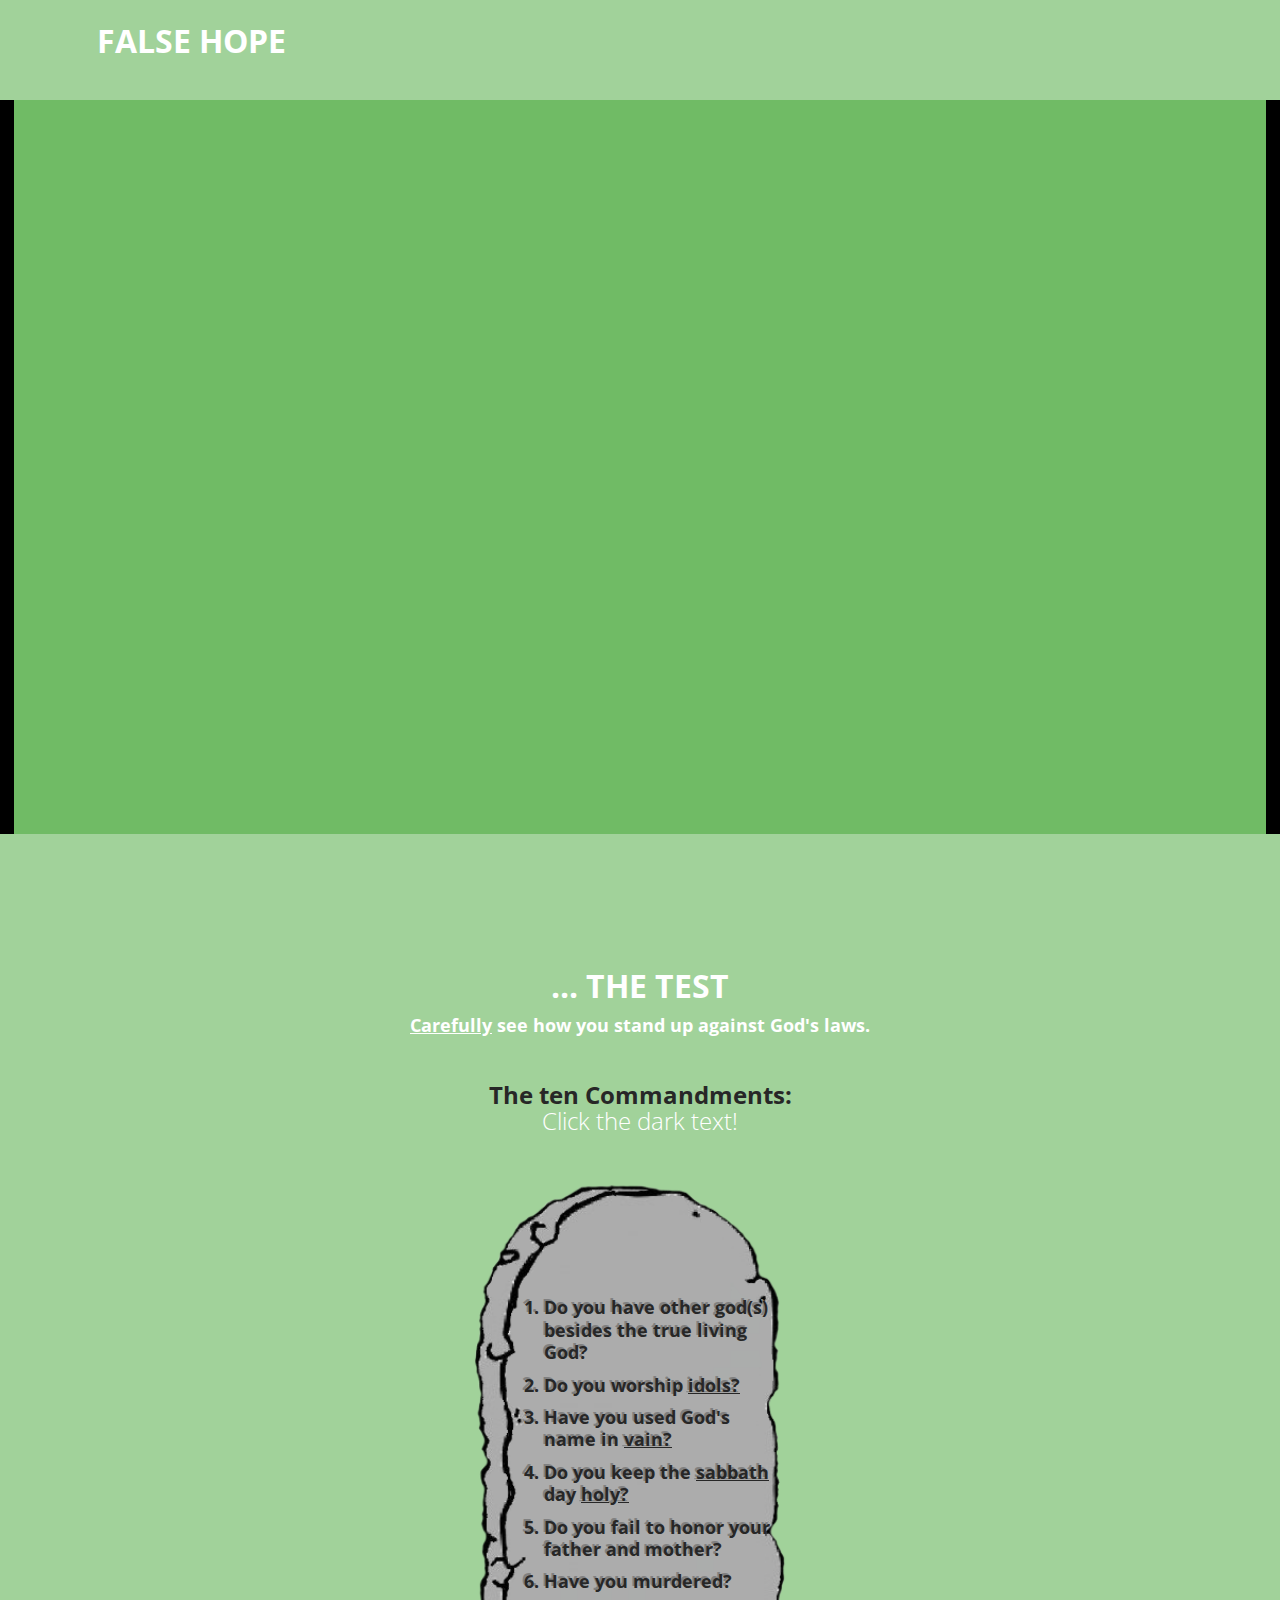
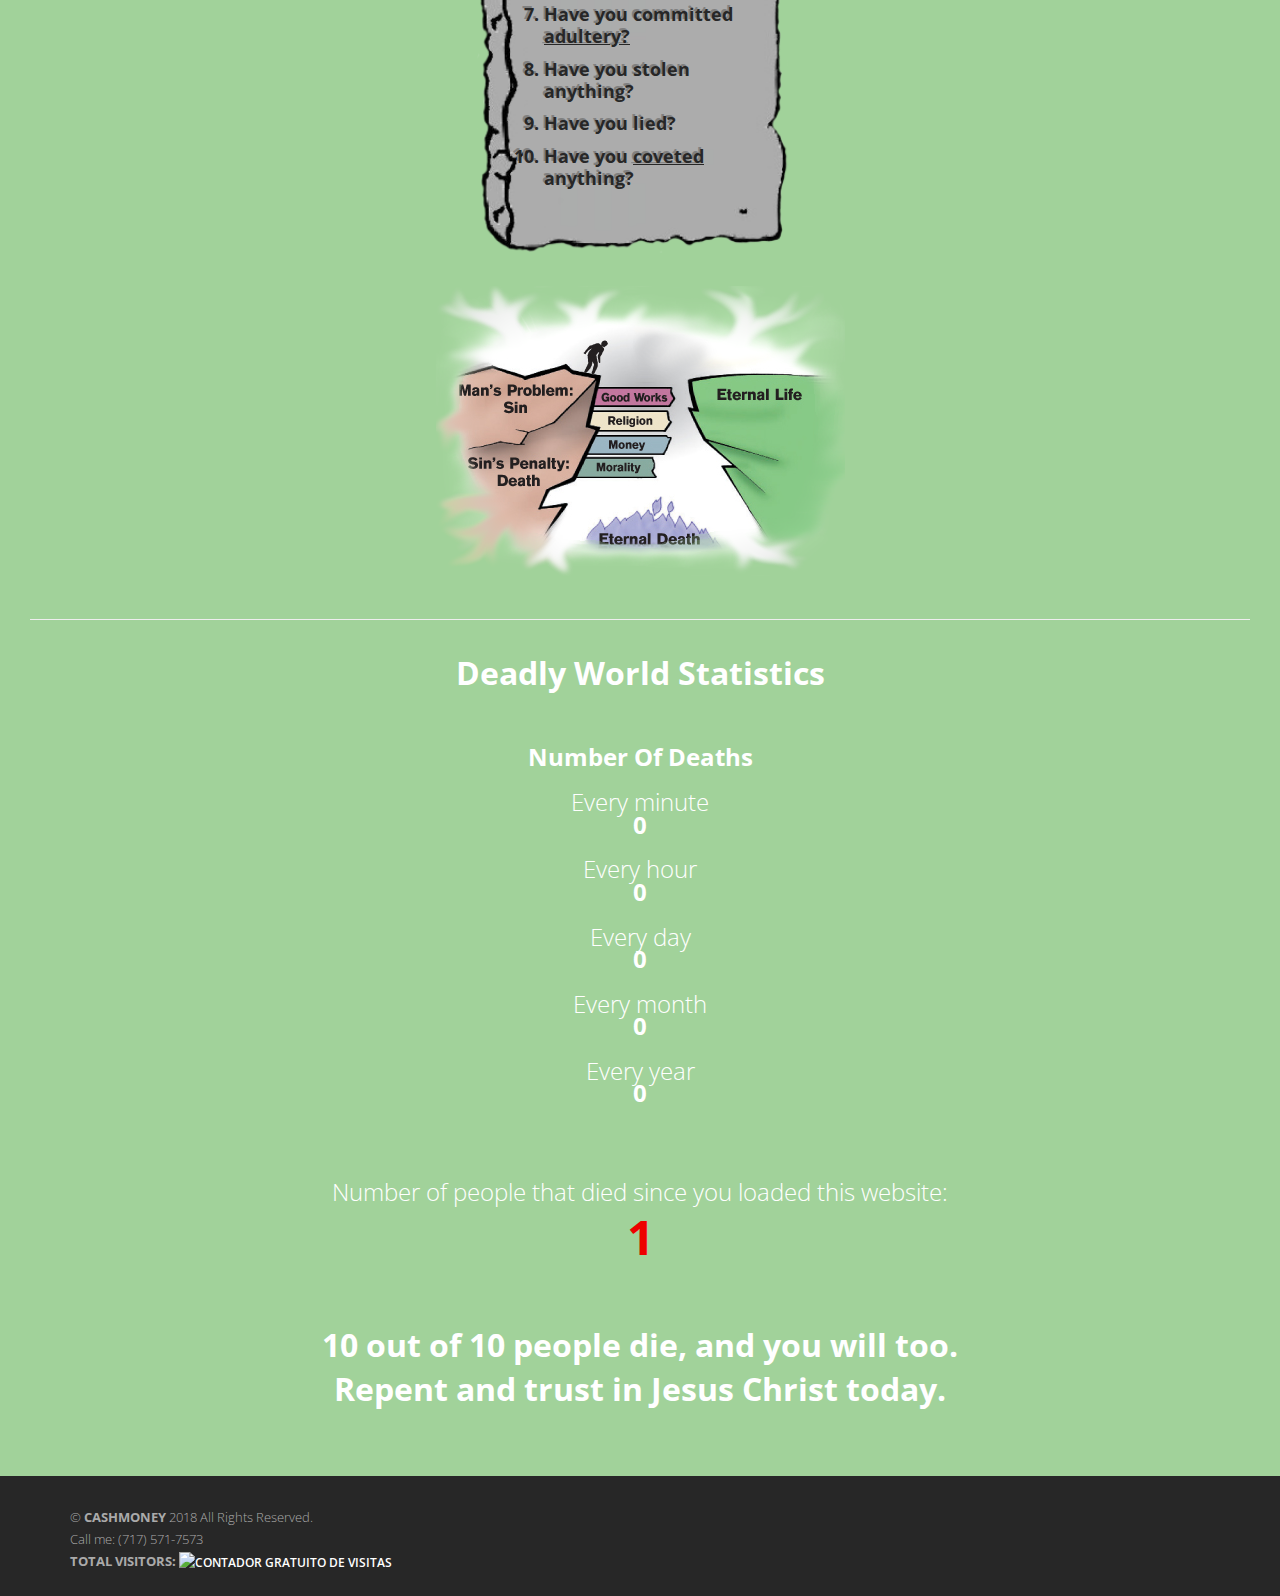
==== commit 7684df23: "title and try to get video working" ====
--- a/main.html
+++ b/main.html
@@ -22,13 +22,20 @@
   <div class="bg">
   
   <!---------------------------------------------------- HEADER BANNER ----------------------------------------------------------->
-	<header id="header" class="containera">
-		<p class="menu"><i id="money" class="fas fa-cloud"></i> FALSE HOPE</p>
+	<header id="title" class="container">
+	<font size="6"><b>
+		<i id="money" class="fas fa-cloud"></i> FALSE HOPE</b>
 	</header>
 	
 <!---------------------------------------------------- VIDEO ----------------------------------------------------------->
-
-<!--TREE----------------------->	
+		<div class="vid-border">
+			<div class="video-container">
+			  <iframe width="939" height="528" src="https://www.youtube.com/embed/e9dZQelULDk" frameborder="0" allow="autoplay; encrypted-media" allowfullscreen></iframe>
+			  
+			  
+			</div>
+		</div>
+<!--TREE----------------------	
 			  <div class="trunk">
 			  <div>
 				<div>
@@ -797,6 +804,7 @@
 			</div>
  
 	</div>
+	-->
 	<br/>
 	<br/>
 	<br/>
@@ -1028,9 +1036,8 @@
                 
 				<br/>
 				<b>TOTAL VISITORS: </b>
-					<a href='https://www.counter12.com'><img src='https://www.counter12.com/img-w44DDz823wAZBCW9-33.gif' border='0' alt='free web counter'></a><script type='text/javascript' src='https://www.counter12.com/ad.js?id=w44DDz823wAZBCW9' height="5px" width="7px"></script>
+					<a href='https://www.counter12.com'><img src='https://www.counter12.com/img-Zwa5a0xYaW697bzy-8.gif' border='0' alt='contador gratuito de visitas'></a><script type='text/javascript' src='https://www.counter12.com/ad.js?id=Zwa5a0xYaW697bzy'></script>
 					</p>
-					
 				</div>
 		</div>				
 	</div>
--- a/css/style.css
+++ b/css/style.css
@@ -3,23 +3,10 @@
 @import url('font-awesome.css');
 /* ==== overwrite bootstrap standard ==== */
 @import url('animate.css');
-
-.titlehome {
-	max-width: 100%;
-    	height: auto;
-	position: fixed;
-	top: 32%;
-  	left: 32%;
-}
-
-.img-hor-vert {
-     	-moz-transform: scaleX(-1);
-        -o-transform: scaleX(-1);
-        -webkit-transform: scaleX(-1);
-        transform: scaleX(-1);
-        filter: FlipH;
-        -ms-filter: "FlipH";
-}
+@viewport {
+  width: device-width ;
+  zoom: 1.0 ;
+} 
 
 body {
 	font-family:'Open Sans', Arial, sans-serif;
@@ -31,6 +18,47 @@
 	overflow-x:hidden;
 }
 
+#title {
+	padding-top: 30px;
+}	
+
+.titlehome {
+	width: 90%;
+	height: auto;
+}
+
+
+.hopecenter {	
+		
+	position: fixed;
+  	top: 50%;
+  	left: 50%;
+  	margin-top: -150px;
+  	margin-left: -180px;
+}
+
+
+.img-hor-vert {
+     	
+	-moz-transform: scaleX(-1);
+        
+	-o-transform: scaleX(-1);
+        
+	-webkit-transform: scaleX(-1);
+        
+	transform: scaleX(-1);
+        
+	filter: FlipH;
+        
+	-ms-filter: "FlipH";
+}
+}
+
+@keyframes titleslide {
+    from { left: -150%; }
+    to { left: 52%; }
+}
+
 hi,h2,h4,h6 {
 	color:#272727;
 	line-height:1.1em;
@@ -41,10 +69,12 @@
 	font-size:13px;
 
 }
+
 div.cons {
 	margin-top: 275px;
 	margin-bottom: 275px;
 }
+
 a {
     text-decoration:none;
     transition: all 0.1s ease-in-out;
@@ -54,6 +84,7 @@
     outline: none;
 	color:#272727;
 }
+
 a:hover {
 	text-decoration: none;
 	color:#aaa;	
@@ -101,9 +132,6 @@
 
 .container {
 	height: 100px;
-}
-.containera {
-	height: 400px;
 }
 
 
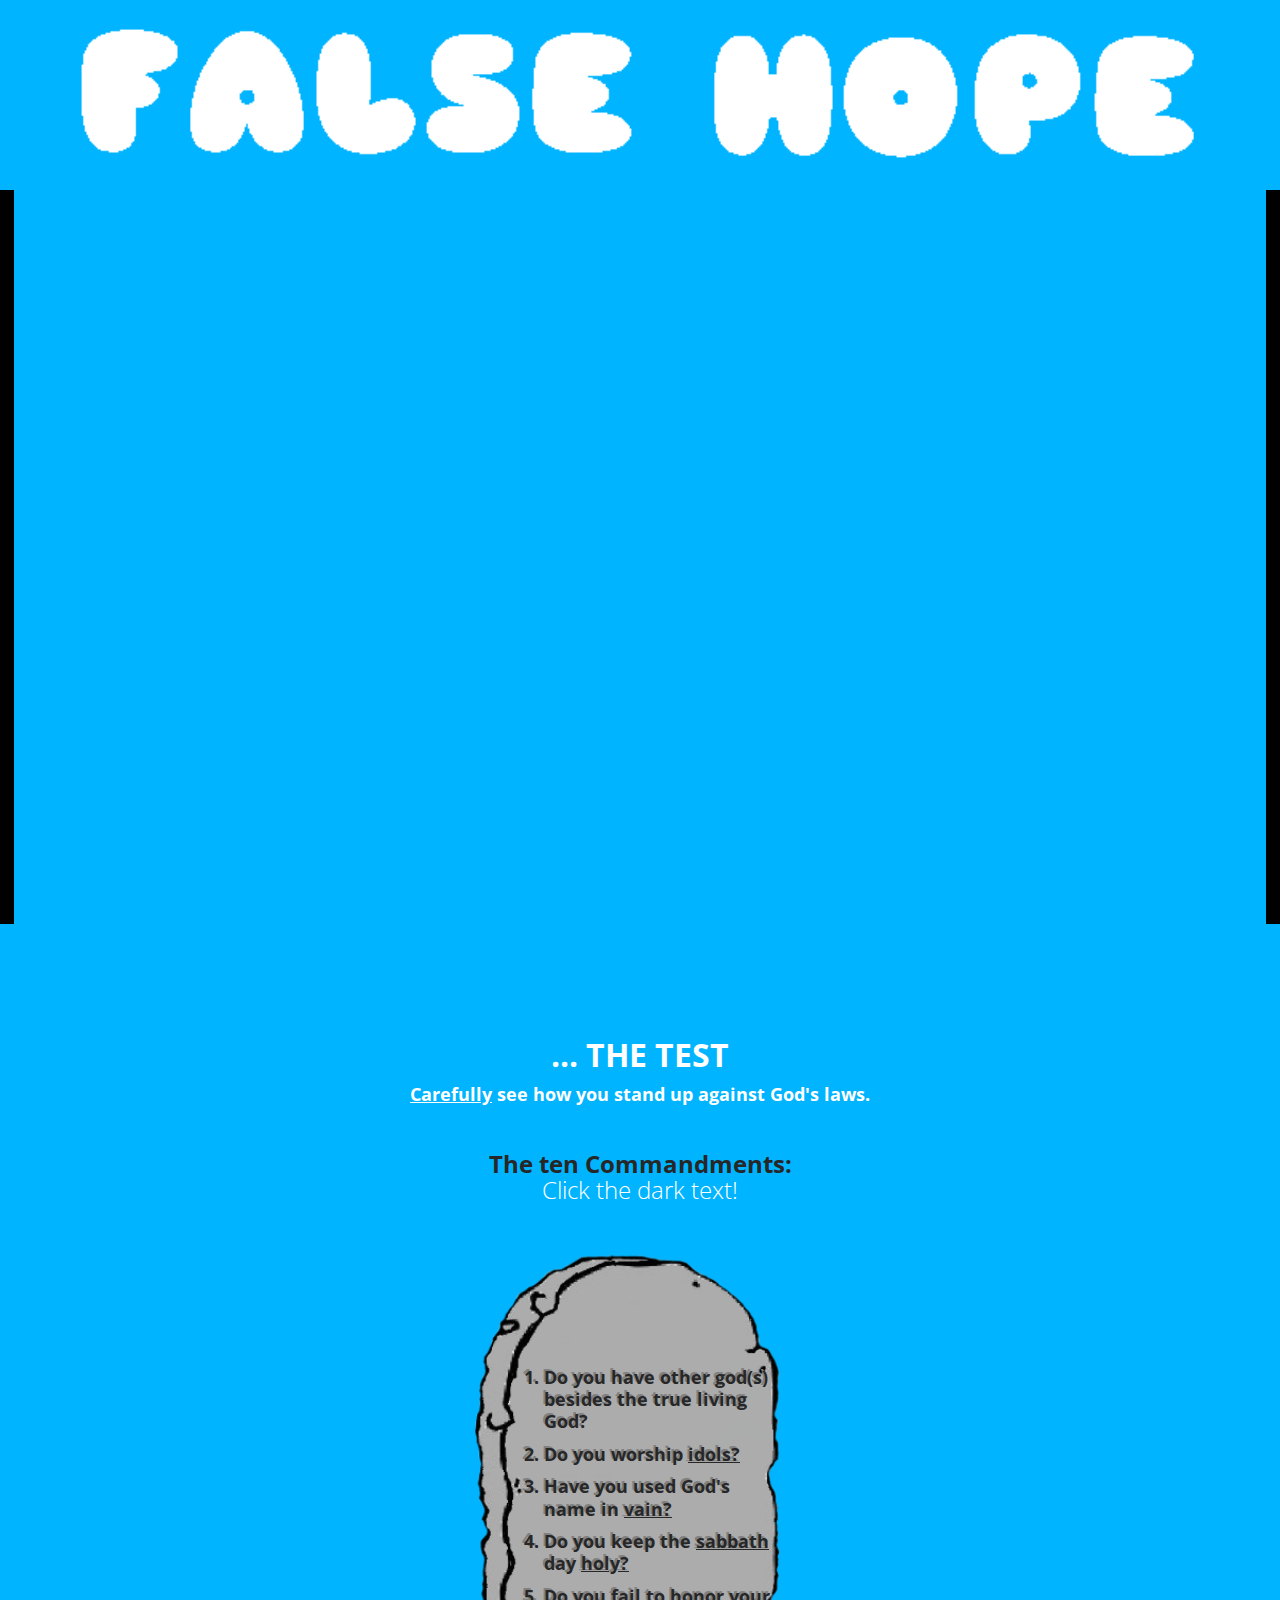
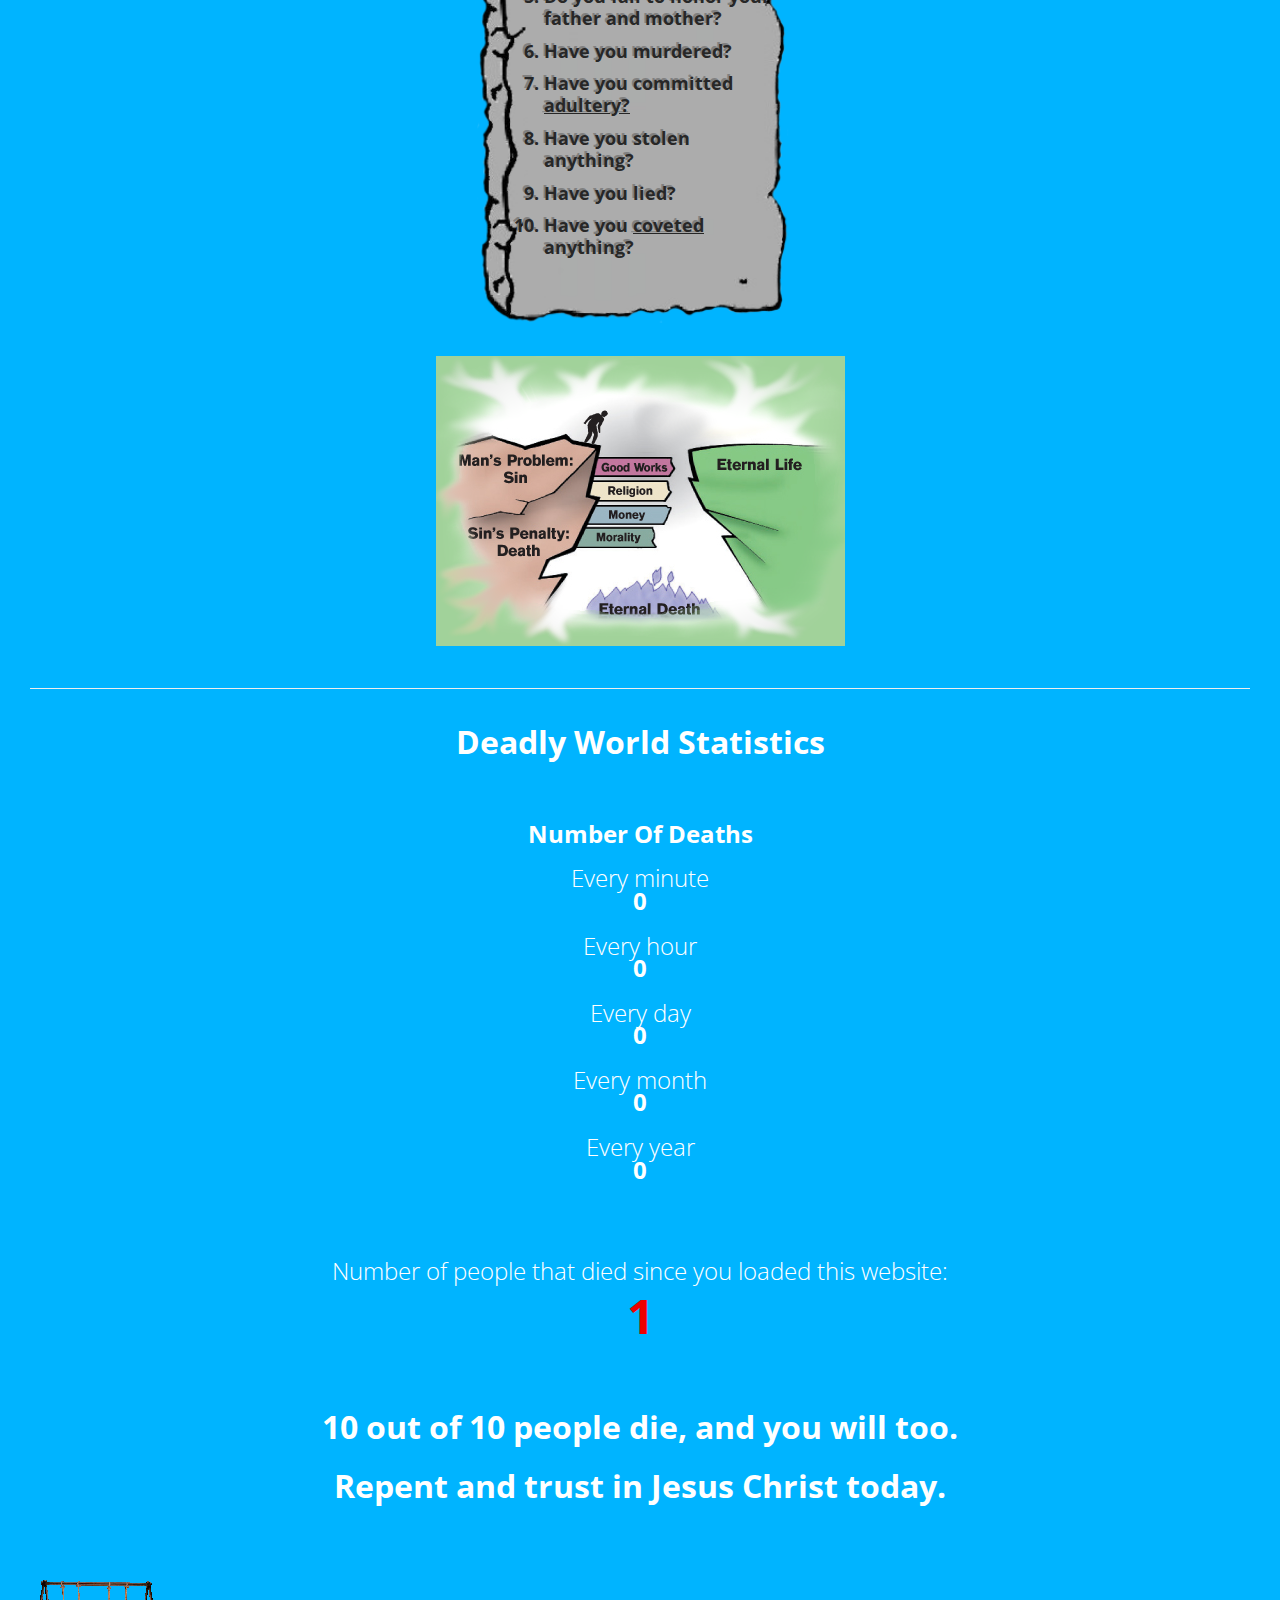
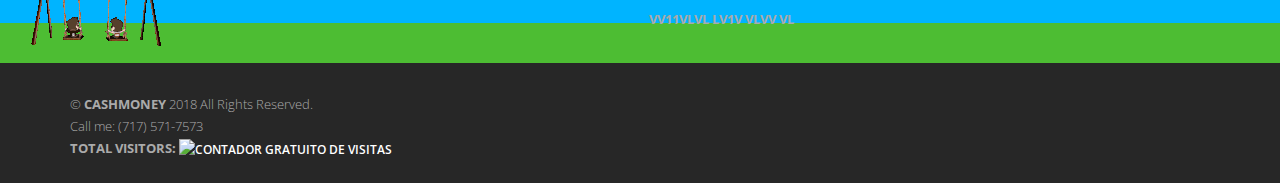
==== commit b803dfe2: "Update" ====
--- a/main.html
+++ b/main.html
@@ -19,20 +19,21 @@
 	<link href="css/tree.css" rel="stylesheet" />	
   </head>
   <body>	
-  <div class="bg">
+  <div class="bgcolor">
   
   <!---------------------------------------------------- HEADER BANNER ----------------------------------------------------------->
-	<header id="title" class="container">
-	<font size="6"><b>
-		<i id="money" class="fas fa-cloud"></i> FALSE HOPE</b>
+	
+	<header id="title" class="container2">
+	
+	<center>
+			<img class="titlemain"  id="imagetitlehope" alt="False Hope" src="falsehopeindex.gif"/>
+		</center>	
 	</header>
 	
 <!---------------------------------------------------- VIDEO ----------------------------------------------------------->
 		<div class="vid-border">
 			<div class="video-container">
 			  <iframe width="939" height="528" src="https://www.youtube.com/embed/e9dZQelULDk" frameborder="0" allow="autoplay; encrypted-media" allowfullscreen></iframe>
-			  
-			  
 			</div>
 		</div>
 <!--TREE----------------------	
@@ -1026,6 +1027,17 @@
 							<br/>
 					</center>						
 	</footer>
+	<div style="border-bottom: solid #4DBD33 40px;">
+			<font size="6" style="margin-bottom:-5px;" color="#4DBD33">
+			<img style="float: left; padding-left: 30px;" src="swing.gif"><br/>
+				<center>
+				<b><p style="white-space:nowrap; margin-bottom: -8px;"> VV11VLVL  LV1V VLVV VL </p></b>
+				</center>
+				
+			</font>
+			
+		</div>
+		
 
 <!---------------------------------------------------- THE FOOT ----------------------------------------------------------->
 	<div class="sub-footer">
--- a/css/style.css
+++ b/css/style.css
@@ -8,28 +8,45 @@
   zoom: 1.0 ;
 } 
 
+.bg {
+	overflow-x: hidden;
+	overflow-x: initial !important;
+}
+
+.bgcolor {
+	background-color: #00b4ff;
+}
+
 body {
 	font-family:'Open Sans', Arial, sans-serif;
 	font-size:14px;
 	font-weight:300;
 	line-height:1.6em;
 	color:#fff;
-	background-color:#fff;
+	background-color:#00b4ff;;
 	overflow-x:hidden;
 }
-
-#title {
-	padding-top: 30px;
-}	
+	
+.container2 {
+	max-width: 100%;
+	height: auto;
+	background-color: #00b4ff;
+	margin-bottom: 20px;
+	margin-top: 20px;
+}
 
 .titlehome {
 	width: 90%;
 	height: auto;
 }
 
+.titlemain {
+	width: 90%;
+	height: auto;
+	
+}
 
 .hopecenter {	
-		
 	position: fixed;
   	top: 50%;
   	left: 50%;
@@ -37,22 +54,15 @@
   	margin-left: -180px;
 }
 
-
-.img-hor-vert {
-     	
-	-moz-transform: scaleX(-1);
-        
-	-o-transform: scaleX(-1);
-        
-	-webkit-transform: scaleX(-1);
-        
-	transform: scaleX(-1);
-        
-	filter: FlipH;
-        
+.img-hor-vert {	
+	-moz-transform: scaleX(-1);        
+	-o-transform: scaleX(-1);       
+	-webkit-transform: scaleX(-1);       
+	transform: scaleX(-1);       
+	filter: FlipH;      
 	-ms-filter: "FlipH";
 }
-}
+
 
 @keyframes titleslide {
     from { left: -150%; }
@@ -133,8 +143,6 @@
 .container {
 	height: 100px;
 }
-
-
 
 #money {
   animation: shake 10.0s infinite;
@@ -248,9 +256,7 @@
 vid background
 ============================*/
 
-.bg {
-	background-color: #a1d29a;
-}
+
 
 /*===========================
 video
@@ -262,7 +268,7 @@
 	padding-top:30px;
 	height:0;
 	overflow:hidden;
-	background-color: #70bb65;
+	background-color: #00b4ff;;
 }
 
 .video-container iframe, .video-container object, .video-container embed {
@@ -281,17 +287,6 @@
 	width: 282px; 
   	height: 150px;
   	position: relative;
-}
-
-#imagebill {
-  	position: absolute;
-  	left: 0;
-	top: 0;
-	width: 282px;
-	height:	150px;
-
-	animation: dollarbill 25.0s;
-  	animation-iteration-count: infinite;
 }
 
 .natdebt {
@@ -304,9 +299,12 @@
     	transform: translate(-50%, -50%);
 }
 
-
-
-@keyframes dollarbill {
+#imagetitlehope {
+	animation: titlehope 30.0s;
+  	animation-iteration-count: infinite;
+}
+
+@keyframes titlehope {
   0% { transform: translate(1px, 1px) rotate(0deg); }
   10% { transform: translate(-1px, -2px) rotate(-1deg); }
   20% { transform: translate(-3px, 0px) rotate(1deg); }
@@ -317,7 +315,7 @@
   70% { transform: translate(3px, 1px) rotate(-1deg); }
   80% { transform: translate(-1px, -1px) rotate(1deg); }
   90% { transform: translate(1px, 2px) rotate(0deg); }
-  100% { transform: translate(1px, -2px) rotate(-1deg); }
+  100% { transform: translate(1px, 1px) rotate(1deg); }
 }
 
 
@@ -531,7 +529,7 @@
   margin-bottom: 3px;
   padding: 1px 5px;
   text-transform: uppercase;
-  border:1px solid#ddd;
+  border:1px solid #ddd;
   margin-right: 3px;
 }
 
@@ -562,21 +560,7 @@
   opacity:.8;
 }
 
-.team .social_icons .fa-facebook:hover, 
-.team .social_icons .fa-twitter:hover, 
-.team .social_icons .fa-google-plus:hover {
-  transform: rotate(360deg);
-  -ms-transform:rotate(360deg);
-  -webkit-transform:rotate(360deg); 
-  transition-duration:2s;
-  transition-property: all;
-  transition-timing-function: ease;
-  opacity:1;
-  transition: all 0.9s ease 0s;
-  -moz-transition: all 0.9s ease 0s;
-  -webkit-transition: all 0.9s ease 0s;
-  -o-transition: all 0.9s ease 0s;
-}
+
 
 .team-bar .first-one-arrow {
   float: left;
@@ -791,8 +775,7 @@
 
 footer {
 	padding:30px;
-	
-	background:#a1d29a;
+	background:#00b4ff;;
 }
 
 footer p {
@@ -896,8 +879,7 @@
     	height: 120px;
     	width: 100%;
     	overflow: hidden;
-	
-  	
+		
 }
 
 }
--- a/css/clouds.css
+++ b/css/clouds.css
@@ -43,7 +43,7 @@
     
 	0% {
         
-	margin-left: -1000px;
+	margin-left: -800px;
     }
     
 	100% {
@@ -59,7 +59,7 @@
     
 	0% {
         
-	margin-left: -1000px;
+	margin-left: -800px;
     }
     
 	100% {
@@ -75,7 +75,7 @@
     
 	0% {
         
-	margin-left: -1000px;
+	margin-left: -800px;
     }
     
 	100% {
@@ -97,7 +97,7 @@
 	
 	-moz-animation: animateCloud 35s linear infinite;
 	
-	animation: animateCloud 35s linear infinite;
+	animation: animateCloud 23s linear infinite;
 	
 	
 	-webkit-transform: scale(0.65);
@@ -115,7 +115,7 @@
 	
 	-moz-animation: animateCloud 20s linear infinite;
 	
-	animation: animateCloud 20s linear infinite;
+	animation: animateCloud 10s linear infinite;
 	
 	
 	-webkit-transform: scale(0.3);
@@ -133,7 +133,7 @@
 	
 	-moz-animation: animateCloud 30s linear infinite;
 	
-	animation: animateCloud 30s linear infinite;
+	animation: animateCloud 18s linear infinite;
 	
 	
 	-webkit-transform: scale(0.5);
@@ -151,7 +151,7 @@
 	
 	-moz-animation: animateCloud 18s linear infinite;
 	
-	animation: animateCloud 18s linear infinite;
+	animation: animateCloud 13s linear infinite;
 	
 	
 	-webkit-transform: scale(0.4);
@@ -169,7 +169,7 @@
 	
 	-moz-animation: animateCloud 25s linear infinite;
 	
-	animation: animateCloud 25s linear infinite;
+	animation: animateCloud 16s linear infinite;
 	
 	
 	-webkit-transform: scale(0.55);
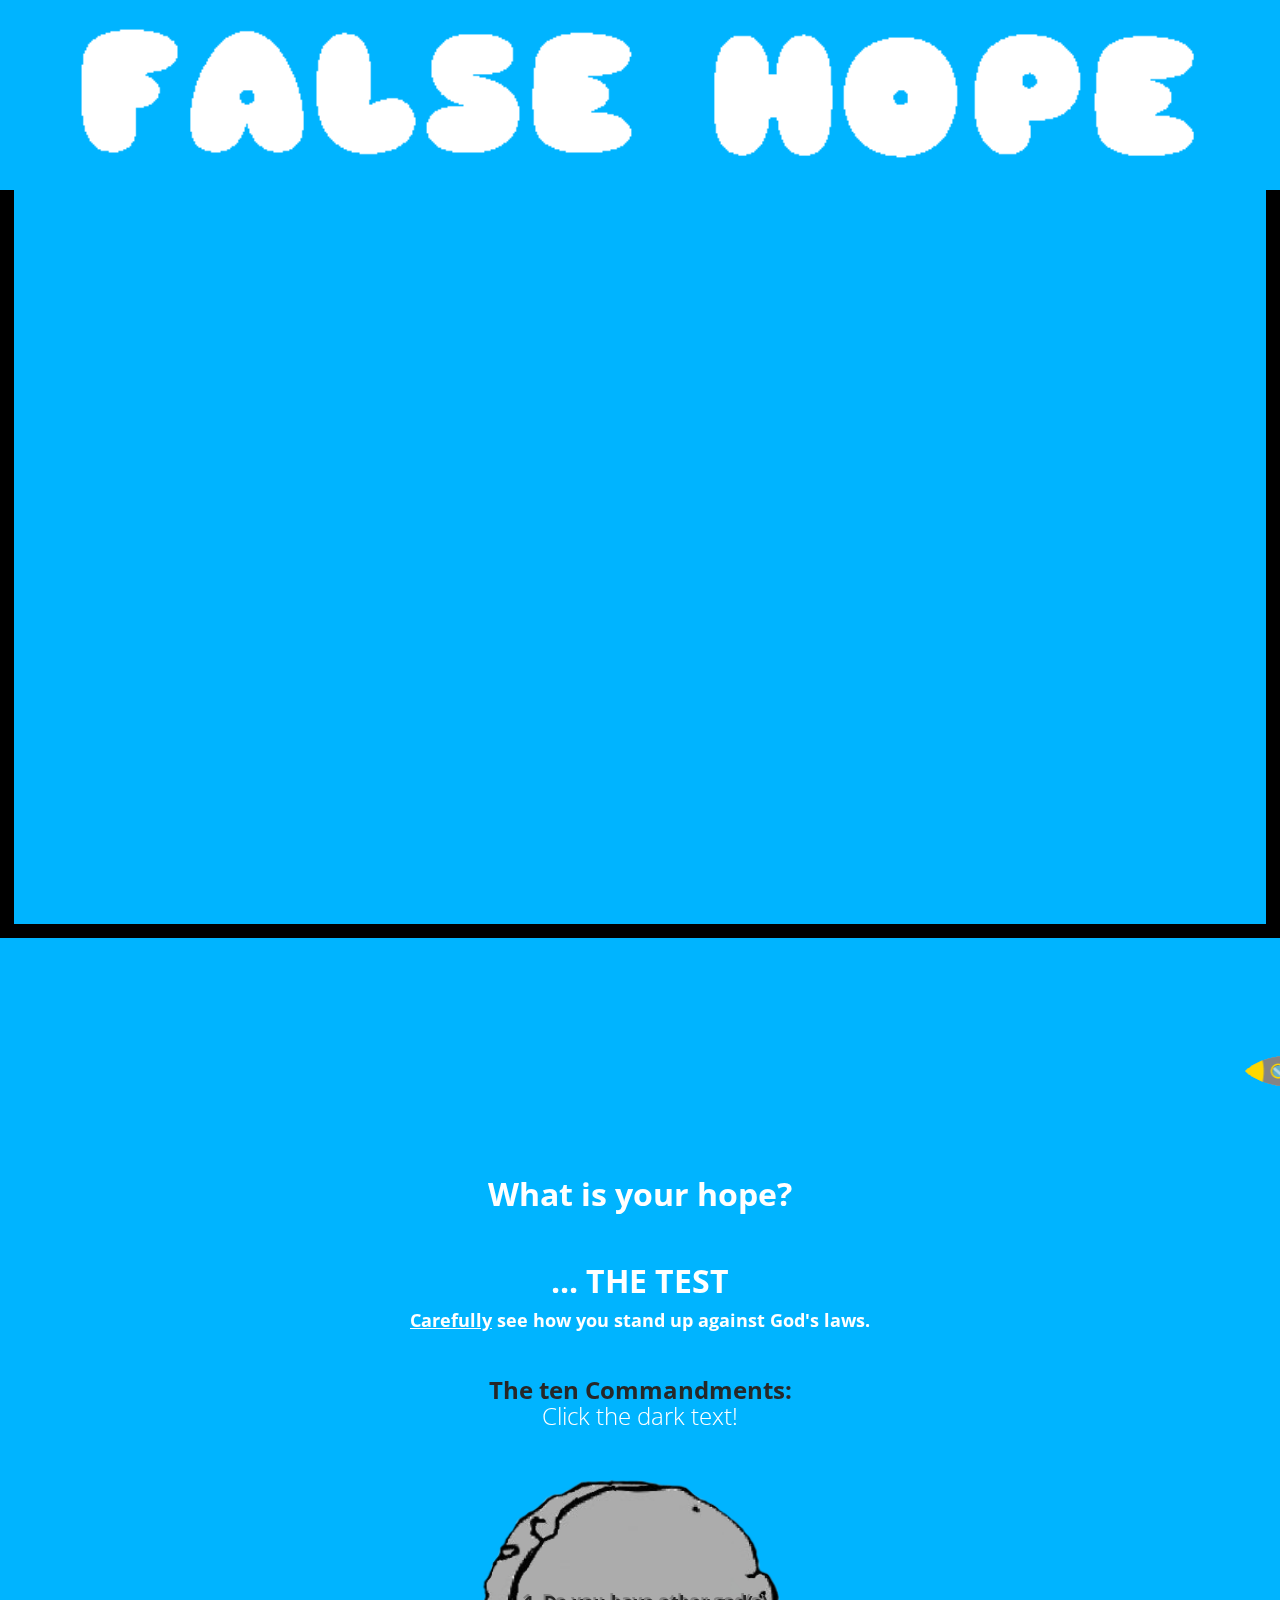
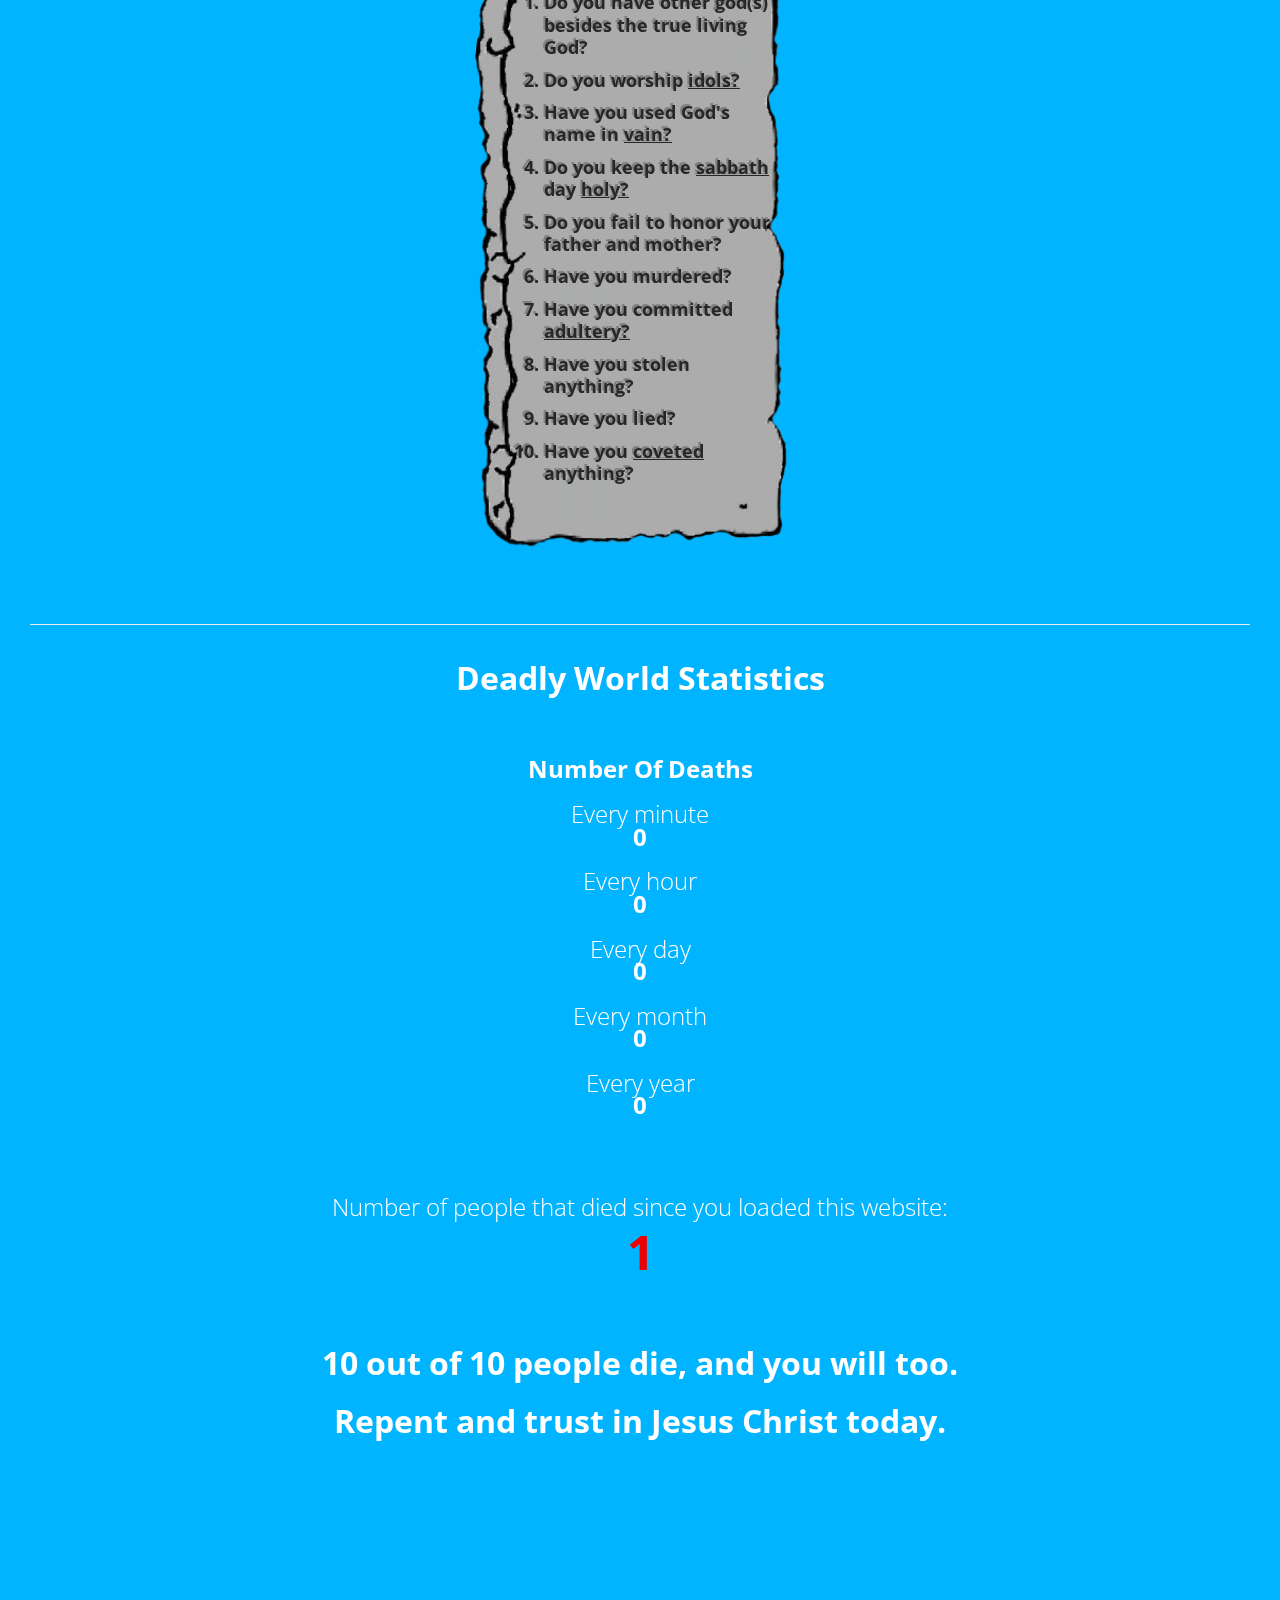
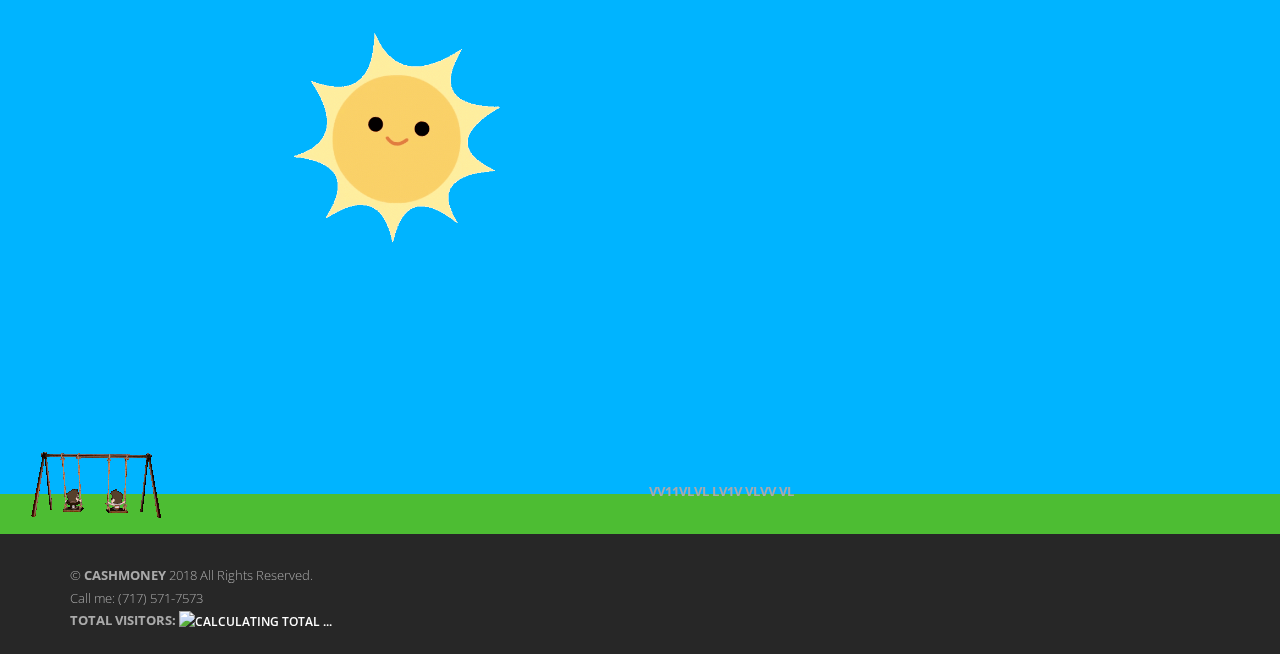
==== commit 85cd63dc: "update to bug fix and main html" ====
--- a/main.html
+++ b/main.html
@@ -16,7 +16,7 @@
 	<link href="css/animate.min.css" rel="stylesheet"> 
 	<link href="css/style.css" rel="stylesheet" />	
 	<link href="css/clouds.css" rel="stylesheet" />	
-	<link href="css/tree.css" rel="stylesheet" />	
+		
   </head>
   <body>	
   <div class="bgcolor">
@@ -24,9 +24,10 @@
   <!---------------------------------------------------- HEADER BANNER ----------------------------------------------------------->
 	
 	<header id="title" class="container2">
-	
-	<center>
-			<img class="titlemain"  id="imagetitlehope" alt="False Hope" src="falsehopeindex.gif"/>
+		<center>
+				<a href="index.html" title="Go to home page :)">
+					<img class="titlemain"  id="imagetitlehope" alt="False Hope" src="falsehopeindex.gif"/>
+				</a>	
 		</center>	
 	</header>
 	
@@ -36,785 +37,30 @@
 			  <iframe width="939" height="528" src="https://www.youtube.com/embed/e9dZQelULDk" frameborder="0" allow="autoplay; encrypted-media" allowfullscreen></iframe>
 			</div>
 		</div>
-<!--TREE----------------------	
-			  <div class="trunk">
-			  <div>
-				<div>
-				  <div>
-					<div>
-					  <div>
-						<div>
-						  <div>
-							<div></div>
-							<div></div>
-						  </div>
-						  <div>
-							<div></div>
-							<div></div>
-						  </div>
-						</div>
-						<div>
-						  <div>
-							<div></div>
-							<div></div>
-						  </div>
-						  <div>
-							<div></div>
-							<div></div>
-						  </div>
-						</div>
-					  </div>
-					  <div>
-						<div>
-						  <div>
-							<div></div>
-							<div></div>
-						  </div>
-						  <div>
-							<div></div>
-							<div></div>
-						  </div>
-						</div>
-						<div>
-						  <div>
-							<div></div>
-							<div></div>
-						  </div>
-						  <div>
-							<div></div>
-							<div></div>
-						  </div>
-						</div>
-					  </div>
-					</div>
-					<div>
-					  <div>
-						<div>
-						  <div>
-							<div></div>
-							<div></div>
-						  </div>
-						  <div>
-							<div></div>
-							<div></div>
-						  </div>
-						</div>
-						<div>
-						  <div>
-							<div></div>
-							<div></div>
-						  </div>
-						  <div>
-							<div></div>
-							<div></div>
-						  </div>
-						</div>
-					  </div>
-					  <div>
-						<div>
-						  <div>
-							<div></div>
-							<div></div>
-						  </div>
-						  <div>
-							<div></div>
-							<div></div>
-						  </div>
-						</div>
-						<div>
-						  <div>
-							<div></div>
-							<div></div>
-						  </div>
-						  <div>
-							<div></div>
-							<div></div>
-						  </div>
-						</div>
-					  </div>
-					</div>
-				  </div>
-				  <div>
-					<div>
-					  <div>
-						<div>
-						  <div>
-							<div></div>
-							<div></div>
-						  </div>
-						  <div>
-							<div></div>
-							<div></div>
-						  </div>
-						</div>
-						<div>
-						  <div>
-							<div></div>
-							<div></div>
-						  </div>
-						  <div>
-							<div></div>
-							<div></div>
-						  </div>
-						</div>
-					  </div>
-					  <div>
-						<div>
-						  <div>
-							<div></div>
-							<div></div>
-						  </div>
-						  <div>
-							<div></div>
-							<div></div>
-						  </div>
-						</div>
-						<div>
-						  <div>
-							<div></div>
-							<div></div>
-						  </div>
-						  <div>
-							<div></div>
-							<div></div>
-						  </div>
-						</div>
-					  </div>
-					</div>
-					<div>
-					  <div>
-						<div>
-						  <div>
-							<div></div>
-							<div></div>
-						  </div>
-						  <div>
-							<div></div>
-							<div></div>
-						  </div>
-						</div>
-						<div>
-						  <div>
-							<div></div>
-							<div></div>
-						  </div>
-						  <div>
-							<div></div>
-							<div></div>
-						  </div>
-						</div>
-					  </div>
-					  <div>
-						<div>
-						  <div>
-							<div></div>
-							<div></div>
-						  </div>
-						  <div>
-							<div></div>
-							<div></div>
-						  </div>
-						</div>
-						<div>
-						  <div>
-							<div></div>
-							<div></div>
-						  </div>
-						  <div>
-							<div></div>
-							<div></div>
-						  </div>
-						</div>
-					  </div>
-					</div>
-				  </div>
-				</div>
-				<div>
-				  <div>
-					<div>
-					  <div>
-						<div>
-						  <div>
-							<div></div>
-							<div></div>
-						  </div>
-						  <div>
-							<div></div>
-							<div></div>
-						  </div>
-						</div>
-						<div>
-						  <div>
-							<div></div>
-							<div></div>
-						  </div>
-						  <div>
-							<div></div>
-							<div></div>
-						  </div>
-						</div>
-					  </div>
-					  <div>
-						<div>
-						  <div>
-							<div></div>
-							<div></div>
-						  </div>
-						  <div>
-							<div></div>
-							<div></div>
-						  </div>
-						</div>
-						<div>
-						  <div>
-							<div></div>
-							<div></div>
-						  </div>
-						  <div>
-							<div></div>
-							<div></div>
-						  </div>
-						</div>
-					  </div>
-					</div>
-					<div>
-					  <div>
-						<div>
-						  <div>
-							<div></div>
-							<div></div>
-						  </div>
-						  <div>
-							<div></div>
-							<div></div>
-						  </div>
-						</div>
-						<div>
-						  <div>
-							<div></div>
-							<div></div>
-						  </div>
-						  <div>
-							<div></div>
-							<div></div>
-						  </div>
-						</div>
-					  </div>
-					  <div>
-						<div>
-						  <div>
-							<div></div>
-							<div></div>
-						  </div>
-						  <div>
-							<div></div>
-							<div></div>
-						  </div>
-						</div>
-						<div>
-						  <div>
-							<div></div>
-							<div></div>
-						  </div>
-						  <div>
-							<div></div>
-							<div></div>
-						  </div>
-						</div>
-					  </div>
-					</div>
-				  </div>
-				  <div>
-					<div>
-					  <div>
-						<div>
-						  <div>
-							<div></div>
-							<div></div>
-						  </div>
-						  <div>
-							<div></div>
-							<div></div>
-						  </div>
-						</div>
-						<div>
-						  <div>
-							<div></div>
-							<div></div>
-						  </div>
-						  <div>
-							<div></div>
-							<div></div>
-						  </div>
-						</div>
-					  </div>
-					  <div>
-						<div>
-						  <div>
-							<div></div>
-							<div></div>
-						  </div>
-						  <div>
-							<div></div>
-							<div></div>
-						  </div>
-						</div>
-						<div>
-						  <div>
-							<div></div>
-							<div></div>
-						  </div>
-						  <div>
-							<div></div>
-							<div></div>
-						  </div>
-						</div>
-					  </div>
-					</div>
-					<div>
-					  <div>
-						<div>
-						  <div>
-							<div></div>
-							<div></div>
-						  </div>
-						  <div>
-							<div></div>
-							<div></div>
-						  </div>
-						</div>
-						<div>
-						  <div>
-							<div></div>
-							<div></div>
-						  </div>
-						  <div>
-							<div></div>
-							<div></div>
-						  </div>
-						</div>
-					  </div>
-					  <div>
-						<div>
-						  <div>
-							<div></div>
-							<div></div>
-						  </div>
-						  <div>
-							<div></div>
-							<div></div>
-						  </div>
-						</div>
-						<div>
-						  <div>
-							<div></div>
-							<div></div>
-						  </div>
-						  <div>
-							<div></div>
-							<div></div>
-						  </div>
-						</div>
-					  </div>
-					</div>
-				  </div>
-				</div>
-			  </div>
-			  <div>
-				<div>
-				  <div>
-					<div>
-					  <div>
-						<div>
-						  <div>
-							<div></div>
-							<div></div>
-						  </div>
-						  <div>
-							<div></div>
-							<div></div>
-						  </div>
-						</div>
-						<div>
-						  <div>
-							<div></div>
-							<div></div>
-						  </div>
-						  <div>
-							<div></div>
-							<div></div>
-						  </div>
-						</div>
-					  </div>
-					  <div>
-						<div>
-						  <div>
-							<div></div>
-							<div></div>
-						  </div>
-						  <div>
-							<div></div>
-							<div></div>
-						  </div>
-						</div>
-						<div>
-						  <div>
-							<div></div>
-							<div></div>
-						  </div>
-						  <div>
-							<div></div>
-							<div></div>
-						  </div>
-						</div>
-					  </div>
-					</div>
-					<div>
-					  <div>
-						<div>
-						  <div>
-							<div></div>
-							<div></div>
-						  </div>
-						  <div>
-							<div></div>
-							<div></div>
-						  </div>
-						</div>
-						<div>
-						  <div>
-							<div></div>
-							<div></div>
-						  </div>
-						  <div>
-							<div></div>
-							<div></div>
-						  </div>
-						</div>
-					  </div>
-					  <div>
-						<div>
-						  <div>
-							<div></div>
-							<div></div>
-						  </div>
-						  <div>
-							<div></div>
-							<div></div>
-						  </div>
-						</div>
-						<div>
-						  <div>
-							<div></div>
-							<div></div>
-						  </div>
-						  <div>
-							<div></div>
-							<div></div>
-						  </div>
-						</div>
-					  </div>
-					</div>
-				  </div>
-				  <div>
-					<div>
-					  <div>
-						<div>
-						  <div>
-							<div></div>
-							<div></div>
-						  </div>
-						  <div>
-							<div></div>
-							<div></div>
-						  </div>
-						</div>
-						<div>
-						  <div>
-							<div></div>
-							<div></div>
-						  </div>
-						  <div>
-							<div></div>
-							<div></div>
-						  </div>
-						</div>
-					  </div>
-					  <div>
-						<div>
-						  <div>
-							<div></div>
-							<div></div>
-						  </div>
-						  <div>
-							<div></div>
-							<div></div>
-						  </div>
-						</div>
-						<div>
-						  <div>
-							<div></div>
-							<div></div>
-						  </div>
-						  <div>
-							<div></div>
-							<div></div>
-						  </div>
-						</div>
-					  </div>
-					</div>
-					<div>
-					  <div>
-						<div>
-						  <div>
-							<div></div>
-							<div></div>
-						  </div>
-						  <div>
-							<div></div>
-							<div></div>
-						  </div>
-						</div>
-						<div>
-						  <div>
-							<div></div>
-							<div></div>
-						  </div>
-						  <div>
-							<div></div>
-							<div></div>
-						  </div>
-						</div>
-					  </div>
-					  <div>
-						<div>
-						  <div>
-							<div></div>
-							<div></div>
-						  </div>
-						  <div>
-							<div></div>
-							<div></div>
-						  </div>
-						</div>
-						<div>
-						  <div>
-							<div></div>
-							<div></div>
-						  </div>
-						  <div>
-							<div></div>
-							<div></div>
-						  </div>
-						</div>
-					  </div>
-					</div>
-				  </div>
-				</div>
-				<div>
-				  <div>
-					<div>
-					  <div>
-						<div>
-						  <div>
-							<div></div>
-							<div></div>
-						  </div>
-						  <div>
-							<div></div>
-							<div></div>
-						  </div>
-						</div>
-						<div>
-						  <div>
-							<div></div>
-							<div></div>
-						  </div>
-						  <div>
-							<div></div>
-							<div></div>
-						  </div>
-						</div>
-					  </div>
-					  <div>
-						<div>
-						  <div>
-							<div></div>
-							<div></div>
-						  </div>
-						  <div>
-							<div></div>
-							<div></div>
-						  </div>
-						</div>
-						<div>
-						  <div>
-							<div></div>
-							<div></div>
-						  </div>
-						  <div>
-							<div></div>
-							<div></div>
-						  </div>
-						</div>
-					  </div>
-					</div>
-					<div>
-					  <div>
-						<div>
-						  <div>
-							<div></div>
-							<div></div>
-						  </div>
-						  <div>
-							<div></div>
-							<div></div>
-						  </div>
-						</div>
-						<div>
-						  <div>
-							<div></div>
-							<div></div>
-						  </div>
-						  <div>
-							<div></div>
-							<div></div>
-						  </div>
-						</div>
-					  </div>
-					  <div>
-						<div>
-						  <div>
-							<div></div>
-							<div></div>
-						  </div>
-						  <div>
-							<div></div>
-							<div></div>
-						  </div>
-						</div>
-						<div>
-						  <div>
-							<div></div>
-							<div></div>
-						  </div>
-						  <div>
-							<div></div>
-							<div></div>
-						  </div>
-						</div>
-					  </div>
-					</div>
-				  </div>
-				  <div>
-					<div>
-					  <div>
-						<div>
-						  <div>
-							<div></div>
-							<div></div>
-						  </div>
-						  <div>
-							<div></div>
-							<div></div>
-						  </div>
-						</div>
-						<div>
-						  <div>
-							<div></div>
-							<div></div>
-						  </div>
-						  <div>
-							<div></div>
-							<div></div>
-						  </div>
-						</div>
-					  </div>
-					  <div>
-						<div>
-						  <div>
-							<div></div>
-							<div></div>
-						  </div>
-						  <div>
-							<div></div>
-							<div></div>
-						  </div>
-						</div>
-						<div>
-						  <div>
-							<div></div>
-							<div></div>
-						  </div>
-						  <div>
-							<div></div>
-							<div></div>
-						  </div>
-						</div>
-					  </div>
-					</div>
-					<div>
-					  <div>
-						<div>
-						  <div>
-							<div></div>
-							<div></div>
-						  </div>
-						  <div>
-							<div></div>
-							<div></div>
-						  </div>
-						</div>
-						<div>
-						  <div>
-							<div></div>
-							<div></div>
-						  </div>
-						  <div>
-							<div></div>
-							<div></div>
-						  </div>
-						</div>
-					  </div>
-					  <div>
-						<div>
-						  <div>
-							<div></div>
-							<div></div>
-						  </div>
-						  <div>
-							<div></div>
-							<div></div>
-						  </div>
-						</div>
-						<div>
-						  <div>
-							<div></div>
-							<div></div>
-						  </div>
-						  <div>
-							<div></div>
-							<div></div>
-						  </div>
-						</div>
-					  </div>
-					</div>
-				  </div>
-				</div>
-			  </div>
-			</div>
- 
 	</div>
-	-->
 	<br/>
-	<br/>
-	<br/>
+			<div class="x3">
+				<font size="100" ><i class="fas fa-cloud"></i></font>
+			</div>
+			
+			<marquee><img src="rocket.gif"/></marquee>
+			
+			
 <!---------------------------------------------------- FOOTER SUB-BODY ----------------------------------------------------------->
 	<footer>
 	
 <!---------------------------------------------------- INTRODUCTION ----------------------------------------------------------->
+		<center>
+			<b>
+				<font size="6">
+					What is your hope?
+				</font> 
+			</b>
+		</center>
 		
-		
+			<div class="x4">
+				<font size="25"color="lightgray"><i class="fas fa-cloud"></i></font>
+			</div>
 <!---------------------------------------------------- THE TEST: THE TEN COMMANDMENTS ----------------------------------------------------------->
 		<font size="4">
 		<center>
@@ -957,11 +203,11 @@
 
 <!---------------------------------------------------- FURTHER EXPLAINATION ----------------------------------------------------------->
 			
-			
+				<!--
 					 <center>
 						<img class="responsive" src="bridge1.png"/>
 					 </center>
-				 
+				 -->
 			
 			
 <!---------------------------------------------------- DEADLY STATISTICS ----------------------------------------------------------->
@@ -1021,24 +267,32 @@
 								</b>
 							</font>
 							
-							
-							<br/>
-							<br/>
-							<br/>
 					</center>						
 	</footer>
+	
+			<div class="x3">
+				<font size="10" color="lightgray"><i class="fas fa-cloud"></i></font>
+			</div>
+
+			<div class="x4">
+				<font size="25"><i class="fas fa-cloud"></i></font>
+			</div>
+	
+			<div class="x5">
+				<img src="sun.gif"/>
+			</div>
+			
+				<br/><br/><br/><br/><br/>
+
 	<div style="border-bottom: solid #4DBD33 40px;">
 			<font size="6" style="margin-bottom:-5px;" color="#4DBD33">
 			<img style="float: left; padding-left: 30px;" src="swing.gif"><br/>
 				<center>
 				<b><p style="white-space:nowrap; margin-bottom: -8px;"> VV11VLVL  LV1V VLVV VL </p></b>
 				</center>
-				
 			</font>
-			
-		</div>
+	</div>
 		
-
 <!---------------------------------------------------- THE FOOT ----------------------------------------------------------->
 	<div class="sub-footer">
 		<div class="container">			
@@ -1048,7 +302,7 @@
                 
 				<br/>
 				<b>TOTAL VISITORS: </b>
-					<a href='https://www.counter12.com'><img src='https://www.counter12.com/img-Zwa5a0xYaW697bzy-8.gif' border='0' alt='contador gratuito de visitas'></a><script type='text/javascript' src='https://www.counter12.com/ad.js?id=Zwa5a0xYaW697bzy'></script>
+					<a href='https://www.counter12.com'><img src='https://www.counter12.com/img-Zwa5a0xYaW697bzy-8.gif' border='0' alt='Calculating total ...'></a><script type='text/javascript' src='https://www.counter12.com/ad.js?id=Zwa5a0xYaW697bzy'></script>
 					</p>
 				</div>
 		</div>				
--- a/css/style.css
+++ b/css/style.css
@@ -35,6 +35,11 @@
 	margin-top: 20px;
 }
 
+.titlecontainerdiv {
+	position: absolute;
+	z-index: 5;
+}
+
 .titlehome {
 	width: 90%;
 	height: auto;
@@ -47,11 +52,13 @@
 }
 
 .hopecenter {	
+	
 	position: fixed;
   	top: 50%;
   	left: 50%;
   	margin-top: -150px;
   	margin-left: -180px;
+	z-index: 9999;
 }
 
 .img-hor-vert {	
@@ -250,6 +257,7 @@
 	
 	border-left: 14px solid black;
 	border-right: 14px solid black;
+	border-bottom: 14px solid black;
 	
 }
 /*===========================
